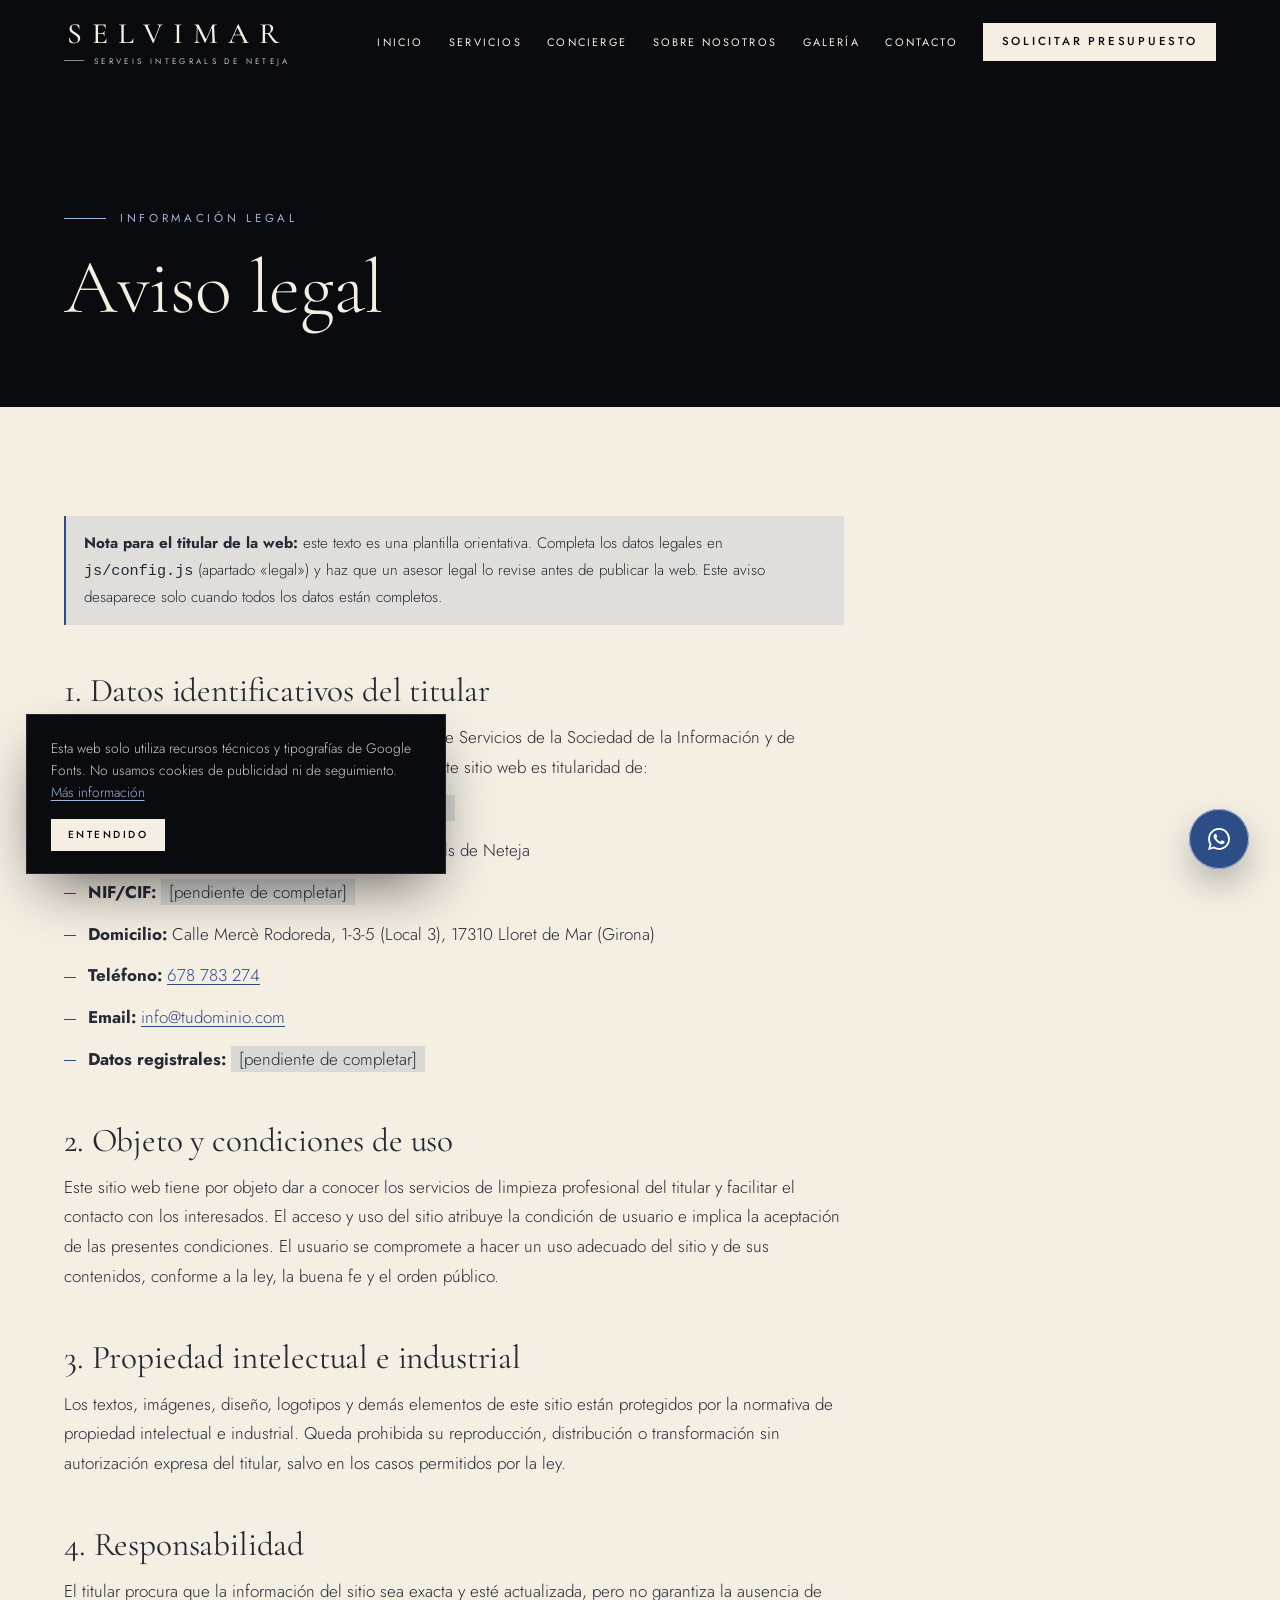
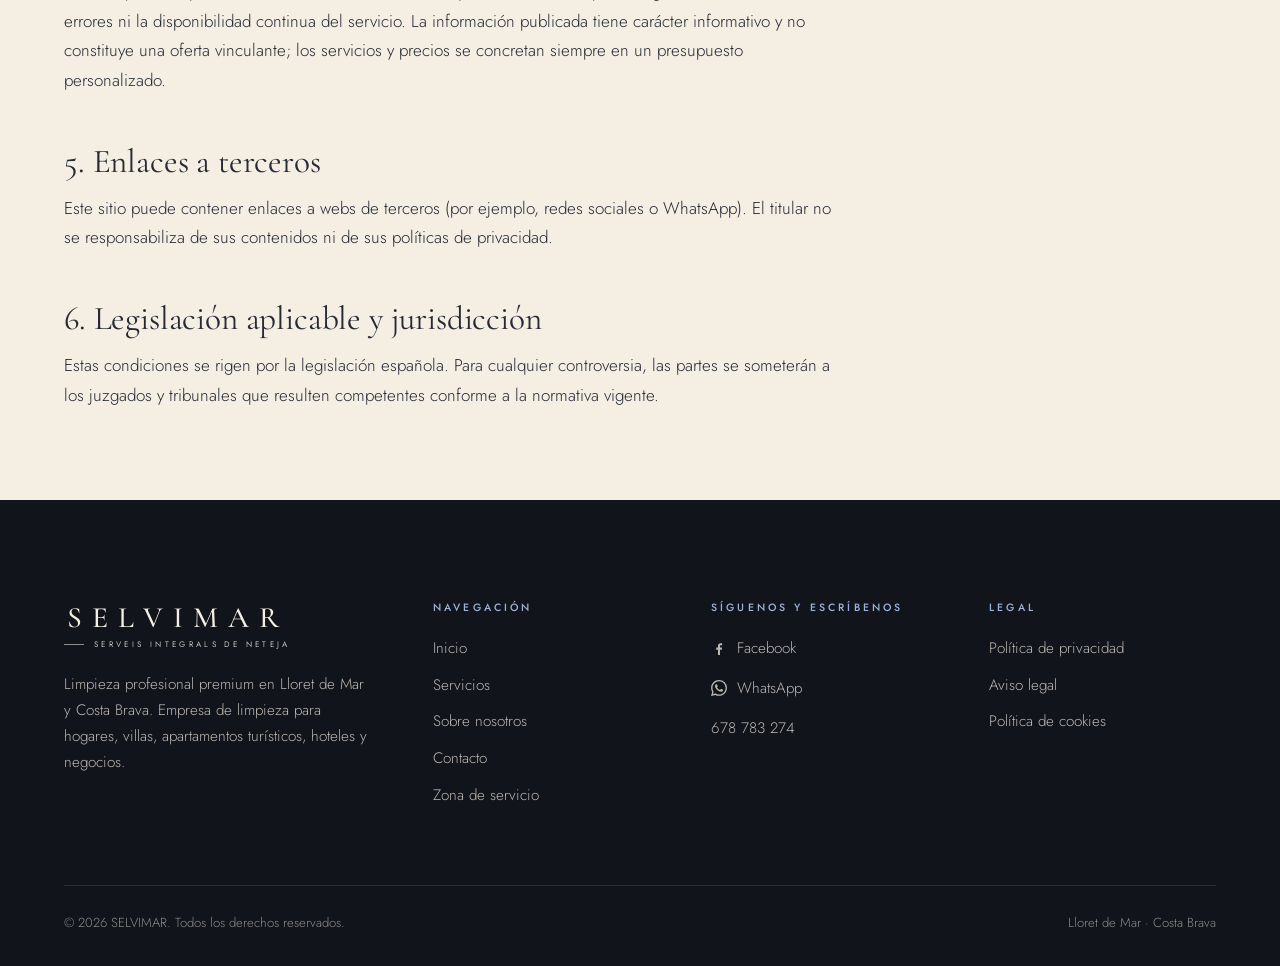
==== aviso-legal.html @ 9a74d950 "Prototipo web de selvimar-web" ====
<!doctype html>
<html lang="es" class="no-js">
<head>
<meta charset="utf-8">
<meta name="viewport" content="width=device-width, initial-scale=1, viewport-fit=cover">
<title>Aviso legal | SELVIMAR</title>
<meta name="description" content="Aviso legal e información del titular del sitio web.">
<meta name="robots" content="noindex,follow">
<meta name="theme-color" content="#0a0b0f">
<link rel="canonical" href="https://www.selvimar.example/aviso-legal.html">
<link rel="icon" href="assets/icons/favicon.svg" type="image/svg+xml">
<meta property="og:type" content="website">
<meta property="og:locale" content="es_ES">
<meta property="og:site_name" content="SELVIMAR">
<meta property="og:title" content="Aviso legal | SELVIMAR">
<meta property="og:description" content="Aviso legal e información del titular del sitio web.">
<meta property="og:url" content="https://www.selvimar.example/aviso-legal.html">
<meta property="og:image" content="https://www.selvimar.example/assets/img/og-image.jpg">
<meta name="twitter:card" content="summary_large_image">
<meta name="geo.region" content="ES-GI">
<meta name="geo.placename" content="Lloret de Mar">
<!-- Tipografías: Cormorant Garamond (títulos) y Jost (textos). Para usarlas sin Google, ver README (apartado "Tipografías"). -->
<link rel="preconnect" href="https://fonts.googleapis.com">
<link rel="preconnect" href="https://fonts.gstatic.com" crossorigin>
<link href="https://fonts.googleapis.com/css2?family=Cormorant+Garamond:ital,wght@0,300;0,400;0,500;0,600;1,300;1,400;1,500&family=Jost:wght@300;400;500&display=swap" rel="stylesheet">
<link rel="stylesheet" href="css/styles.css">
<script>document.documentElement.className='js';</script>
</head>
<body>
<a class="skip" href="#main">Saltar al contenido</a>
<header class="header" id="top">
  <div class="container">
    <a class="logo" href="index.html#inicio" aria-label="SELVIMAR · Inicio">
      <span class="logo-name" data-cfg="empresa.nombre">SELVIMAR</span>
      <span class="logo-sub" data-cfg="empresa.subtitulo">Serveis Integrals de Neteja</span>
    </a>
    <button class="burger" type="button" aria-label="Abrir menú" aria-expanded="false" aria-controls="menu"><span></span><span></span><span></span></button>
    <nav class="nav" id="menu" aria-label="Principal">
      <a href="index.html#inicio">Inicio</a>
      <a href="index.html#servicios">Servicios</a>
      <a href="index.html#concierge">Concierge</a>
      <a href="index.html#nosotros">Sobre nosotros</a>
      <a href="index.html#galeria">Galería</a>
      <a href="index.html#contacto">Contacto</a>
      <a class="btn btn--solid" href="index.html#contacto" data-cta>Solicitar presupuesto</a>
    </nav>
  </div>
</header>

<main id="main">
  <section class="legal-hero"><div class="container"><span class="eyebrow" style="color:var(--blue-soft)">Información legal</span><h1>Aviso legal</h1></div></section>
  <section class="legal"><div class="container"><div class="prose">
<p class="todo" data-todo-legal hidden><b>Nota para el titular de la web:</b> este texto es una plantilla orientativa. Completa los datos legales en <code>js/config.js</code> (apartado «legal») y haz que un asesor legal lo revise antes de publicar la web. Este aviso desaparece solo cuando todos los datos están completos.</p>
<h2>1. Datos identificativos del titular</h2>
<p>En cumplimiento del artículo 10 de la Ley 34/2002, de Servicios de la Sociedad de la Información y de Comercio Electrónico (LSSI-CE), se informa de que este sitio web es titularidad de:</p>
<ul>
  <li><b>Denominación social:</b> <em class="pending" data-legal="razonSocial">[pendiente de completar]</em></li>
  <li><b>Nombre comercial:</b> <span data-cfg="empresa.nombre">SELVIMAR</span> – <span data-cfg="empresa.subtitulo">Serveis Integrals de Neteja</span></li>
  <li><b>NIF/CIF:</b> <em class="pending" data-legal="nif">[pendiente de completar]</em></li>
  <li><b>Domicilio:</b> <span data-cfg="empresa.direccion">Calle Mercè Rodoreda, 1-3-5 (Local 3), 17310 Lloret de Mar (Girona)</span></li>
  <li><b>Teléfono:</b> <a href="tel:678783274" data-tel>678 783 274</a></li>
  <li><b>Email:</b> <a href="mailto:info@tudominio.com" data-mail data-cfg="contacto.email">info@tudominio.com</a></li>
  <li><b>Datos registrales:</b> <em class="pending" data-legal="registroMercantil">[pendiente de completar]</em></li>
</ul>
<h2>2. Objeto y condiciones de uso</h2>
<p>Este sitio web tiene por objeto dar a conocer los servicios de limpieza profesional del titular y facilitar el contacto con los interesados. El acceso y uso del sitio atribuye la condición de usuario e implica la aceptación de las presentes condiciones. El usuario se compromete a hacer un uso adecuado del sitio y de sus contenidos, conforme a la ley, la buena fe y el orden público.</p>
<h2>3. Propiedad intelectual e industrial</h2>
<p>Los textos, imágenes, diseño, logotipos y demás elementos de este sitio están protegidos por la normativa de propiedad intelectual e industrial. Queda prohibida su reproducción, distribución o transformación sin autorización expresa del titular, salvo en los casos permitidos por la ley.</p>
<h2>4. Responsabilidad</h2>
<p>El titular procura que la información del sitio sea exacta y esté actualizada, pero no garantiza la ausencia de errores ni la disponibilidad continua del servicio. La información publicada tiene carácter informativo y no constituye una oferta vinculante; los servicios y precios se concretan siempre en un presupuesto personalizado.</p>
<h2>5. Enlaces a terceros</h2>
<p>Este sitio puede contener enlaces a webs de terceros (por ejemplo, redes sociales o WhatsApp). El titular no se responsabiliza de sus contenidos ni de sus políticas de privacidad.</p>
<h2>6. Legislación aplicable y jurisdicción</h2>
<p>Estas condiciones se rigen por la legislación española. Para cualquier controversia, las partes se someterán a los juzgados y tribunales que resulten competentes conforme a la normativa vigente.</p>

  </div></div></section>
</main>
<footer class="footer">
  <div class="container">
    <div class="footer-grid">
      <div>
        <a class="logo" href="index.html#inicio" aria-label="SELVIMAR · Inicio">
          <span class="logo-name" data-cfg="empresa.nombre">SELVIMAR</span>
          <span class="logo-sub" data-cfg="empresa.subtitulo">Serveis Integrals de Neteja</span>
        </a>
        <p>Limpieza profesional premium en Lloret de Mar y Costa Brava. Empresa de limpieza para hogares, villas, apartamentos turísticos, hoteles y negocios.</p>
      </div>
      <div>
        <h4>Navegación</h4>
        <ul>
          <li><a href="index.html#inicio">Inicio</a></li>
          <li><a href="index.html#servicios">Servicios</a></li>
          <li><a href="index.html#nosotros">Sobre nosotros</a></li>
          <li><a href="index.html#contacto">Contacto</a></li>
          <li><a href="index.html#zona">Zona de servicio</a></li>
        </ul>
      </div>
      <div>
        <h4>Síguenos y escríbenos</h4>
        <ul>
          <li data-show-if="contacto.instagram" hidden><a href="#" data-cfg-href="contacto.instagram" target="_blank" rel="noopener"><svg viewBox="0 0 24 24" aria-hidden="true"><path fill-rule="evenodd" d="M7 2h10a5 5 0 0 1 5 5v10a5 5 0 0 1-5 5H7a5 5 0 0 1-5-5V7a5 5 0 0 1 5-5zm0 1.8A3.2 3.2 0 0 0 3.8 7v10A3.2 3.2 0 0 0 7 20.2h10a3.2 3.2 0 0 0 3.2-3.2V7A3.2 3.2 0 0 0 17 3.8zM12 7a5 5 0 1 1 0 10 5 5 0 0 1 0-10zm0 1.8a3.2 3.2 0 1 0 0 6.4 3.2 3.2 0 0 0 0-6.4zM17.3 5.9a1.2 1.2 0 1 1 0 2.4 1.2 1.2 0 0 1 0-2.4z"/></svg> Instagram</a></li>
          <li data-show-if="contacto.facebook"><a href="https://www.facebook.com/Selvimar-serveis-de-neteja-440522346065739" data-cfg-href="contacto.facebook" target="_blank" rel="noopener"><svg viewBox="0 0 24 24" aria-hidden="true"><path d="M13.5 21v-8h2.7l.4-3.2h-3.1V7.8c0-.9.3-1.5 1.6-1.5h1.6V3.4c-.3 0-1.2-.1-2.3-.1-2.3 0-3.9 1.4-3.9 4v2.5H7.8V13h2.7v8z"/></svg> Facebook</a></li>
          <li><a href="https://wa.me/34678783274?text=Hola%2C%20me%20gustar%C3%ADa%20solicitar%20un%20presupuesto%20de%20limpieza." data-wa target="_blank" rel="noopener"><svg viewBox="0 0 24 24" aria-hidden="true"><path d="M17.472 14.382c-.297-.149-1.758-.867-2.03-.967-.273-.099-.471-.148-.67.15-.197.297-.767.966-.94 1.164-.173.199-.347.223-.644.075-.297-.15-1.255-.463-2.39-1.475-.883-.788-1.48-1.761-1.653-2.059-.173-.297-.018-.458.13-.606.134-.133.298-.347.446-.52.149-.174.198-.298.298-.497.099-.198.05-.371-.025-.52-.075-.149-.669-1.612-.916-2.207-.242-.579-.487-.5-.669-.51-.173-.008-.371-.01-.57-.01-.198 0-.52.074-.792.372-.272.297-1.04 1.016-1.04 2.479 0 1.462 1.065 2.875 1.213 3.074.149.198 2.096 3.2 5.077 4.487.709.306 1.262.489 1.694.625.712.227 1.36.195 1.871.118.571-.085 1.758-.719 2.006-1.413.248-.694.248-1.289.173-1.413-.074-.124-.272-.198-.57-.347m-5.421 7.403h-.004a9.87 9.87 0 01-5.031-1.378l-.361-.214-3.741.982.998-3.648-.235-.374a9.86 9.86 0 01-1.51-5.26c.001-5.45 4.436-9.884 9.888-9.884 2.64 0 5.122 1.03 6.988 2.898a9.825 9.825 0 012.893 6.994c-.003 5.45-4.437 9.884-9.885 9.884m8.413-18.297A11.815 11.815 0 0012.05 0C5.495 0 .16 5.335.157 11.892c0 2.096.547 4.142 1.588 5.945L.057 24l6.305-1.654a11.882 11.882 0 005.683 1.448h.005c6.554 0 11.89-5.335 11.893-11.893a11.821 11.821 0 00-3.48-8.413z"/></svg> WhatsApp</a></li>
          <li><a href="tel:678783274" data-tel>678 783 274</a></li>
        </ul>
      </div>
      <div>
        <h4>Legal</h4>
        <ul>
          <li><a href="privacidad.html">Política de privacidad</a></li>
          <li><a href="aviso-legal.html">Aviso legal</a></li>
          <li><a href="cookies.html">Política de cookies</a></li>
        </ul>
      </div>
    </div>
    <div class="footer-bottom">
      <span>© <span data-year>2026</span> <span data-cfg="empresa.nombre">SELVIMAR</span>. Todos los derechos reservados.</span>
      <span>Lloret de Mar · Costa Brava</span>
    </div>
  </div>
</footer>
<a class="wa-float" href="https://wa.me/34678783274?text=Hola%2C%20me%20gustar%C3%ADa%20solicitar%20un%20presupuesto%20de%20limpieza." data-wa target="_blank" rel="noopener" aria-label="Contactar por WhatsApp"><svg viewBox="0 0 24 24" aria-hidden="true"><path d="M17.472 14.382c-.297-.149-1.758-.867-2.03-.967-.273-.099-.471-.148-.67.15-.197.297-.767.966-.94 1.164-.173.199-.347.223-.644.075-.297-.15-1.255-.463-2.39-1.475-.883-.788-1.48-1.761-1.653-2.059-.173-.297-.018-.458.13-.606.134-.133.298-.347.446-.52.149-.174.198-.298.298-.497.099-.198.05-.371-.025-.52-.075-.149-.669-1.612-.916-2.207-.242-.579-.487-.5-.669-.51-.173-.008-.371-.01-.57-.01-.198 0-.52.074-.792.372-.272.297-1.04 1.016-1.04 2.479 0 1.462 1.065 2.875 1.213 3.074.149.198 2.096 3.2 5.077 4.487.709.306 1.262.489 1.694.625.712.227 1.36.195 1.871.118.571-.085 1.758-.719 2.006-1.413.248-.694.248-1.289.173-1.413-.074-.124-.272-.198-.57-.347m-5.421 7.403h-.004a9.87 9.87 0 01-5.031-1.378l-.361-.214-3.741.982.998-3.648-.235-.374a9.86 9.86 0 01-1.51-5.26c.001-5.45 4.436-9.884 9.888-9.884 2.64 0 5.122 1.03 6.988 2.898a9.825 9.825 0 012.893 6.994c-.003 5.45-4.437 9.884-9.885 9.884m8.413-18.297A11.815 11.815 0 0012.05 0C5.495 0 .16 5.335.157 11.892c0 2.096.547 4.142 1.588 5.945L.057 24l6.305-1.654a11.882 11.882 0 005.683 1.448h.005c6.554 0 11.89-5.335 11.893-11.893a11.821 11.821 0 00-3.48-8.413z"/></svg><span>WhatsApp</span></a>
<div class="cookie" id="cookie" role="dialog" aria-label="Aviso de cookies" hidden>
  Esta web solo utiliza recursos técnicos y tipografías de Google Fonts. No usamos cookies de publicidad ni de seguimiento.
  <a href="cookies.html">Más información</a>
  <div><button class="btn btn--solid" type="button" id="cookie-ok">Entendido</button></div>
</div>
<script src="js/config.js"></script>
<script src="js/main.js" defer></script>
</body>
</html>
---- css/styles.css ----
/* ==========================================================================
   SELVIMAR · HOJA DE ESTILOS
   --------------------------------------------------------------------------
   ¿Quieres cambiar los COLORES o las TIPOGRAFÍAS?  Solo tienes que tocar el
   bloque ":root" de aquí abajo. Todo el diseño se actualiza automáticamente.
   ========================================================================== */

:root {
  /* ---------- COLORES ---------- */
  --black:      #0a0b0f;   /* negro profundo (fondos oscuros) */
  --ink:        #12141c;   /* negro suave (textos) */
  --navy:       #0e1a33;   /* azul noche (secciones azules) */
  --blue:       #2d4d86;   /* azul elegante (botones y detalles) */
  --blue-deep:  #223c6b;   /* azul al pasar el ratón */
  --blue-soft:  #9db3da;   /* azul claro para fondos oscuros */
  --cream:      #f4eee3;   /* crema principal */
  --cream-2:    #ebe2d1;   /* crema más marcado */
  --white:      #ffffff;
  --text:       #262a34;   /* texto de lectura */
  --muted:      #5d6170;   /* texto secundario */

  /* ---------- TIPOGRAFÍAS ---------- */
  /* Si cambias las fuentes también hay que cambiar el <link> de Google Fonts en cada .html */
  --serif: "Cormorant Garamond", "Cormorant", "Bodoni Moda", Lora, Georgia, "Times New Roman", serif;
  --sans:  "Jost", "Helvetica Neue", "Segoe UI", Arial, system-ui, sans-serif;

  /* ---------- MEDIDAS Y EFECTOS ---------- */
  --gutter: clamp(20px, 5vw, 72px);
  --maxw: 1280px;
  --ease: cubic-bezier(.22, .61, .21, 1);
  --header-h: 84px;
}

/* ---------- BASE ---------- */
*, *::before, *::after { box-sizing: border-box; }
html { scroll-behavior: smooth; -webkit-text-size-adjust: 100%; }
body {
  margin: 0;
  font-family: var(--sans);
  font-weight: 300;
  font-size: 1.0625rem;
  line-height: 1.75;
  color: var(--text);
  background: var(--cream);
  -webkit-font-smoothing: antialiased;
  text-rendering: optimizeLegibility;
  overflow-x: hidden;
}
img, svg { display: block; max-width: 100%; }
img { height: auto; }
a { color: inherit; text-decoration: none; }
button, input, select, textarea { font: inherit; color: inherit; }
button { cursor: pointer; background: none; border: 0; padding: 0; }
ul, ol { list-style: none; margin: 0; padding: 0; }
h1, h2, h3, h4, p, figure, blockquote { margin: 0; }
h1, h2, h3, h4 { font-family: var(--serif); font-weight: 400; line-height: 1.08; letter-spacing: -.005em; }
:focus-visible { outline: 2px solid var(--blue-soft); outline-offset: 3px; }
::selection { background: var(--blue); color: #fff; }
[hidden] { display: none !important; }
.sr-only { position: absolute; width: 1px; height: 1px; overflow: hidden; clip: rect(0 0 0 0); white-space: nowrap; }
.skip { position: fixed; left: 16px; top: -60px; z-index: 300; background: var(--cream); color: var(--black); padding: 10px 18px; transition: top .2s; }
.skip:focus { top: 12px; }

.container { width: 100%; max-width: calc(var(--maxw) + var(--gutter) * 2); margin-inline: auto; padding-inline: var(--gutter); }
section[id] { scroll-margin-top: calc(var(--header-h) - 10px); }

/* ---------- TÍTULOS DE SECCIÓN ---------- */
.eyebrow {
  display: inline-flex; align-items: center; gap: 14px;
  font: 400 .72rem/1 var(--sans); letter-spacing: .32em; text-transform: uppercase;
  color: var(--blue);
}
.eyebrow::before { content: ""; width: 42px; height: 1px; background: currentColor; }
.on-dark .eyebrow { color: var(--blue-soft); }
.title { font-size: clamp(2.5rem, 5.2vw, 4.6rem); margin-top: 22px; }
.title em { font-style: italic; font-weight: 300; }
.lead { font-size: clamp(1.05rem, 1.4vw, 1.2rem); color: var(--muted); max-width: 60ch; margin-top: 26px; }
.on-dark .lead { color: rgba(244, 238, 227, .74); }
.section { padding-block: clamp(84px, 11vw, 168px); position: relative; overflow-x: clip; }
main { overflow-x: clip; }
.section-head { display: grid; gap: 0; margin-bottom: clamp(48px, 6vw, 84px); }
.section-head--center { text-align: center; justify-items: center; }
.section-head--center .lead { margin-inline: auto; }

.on-dark { color: var(--cream); }
.bg-black { background: var(--black); }
.bg-navy { background: var(--navy); }
.bg-white { background: var(--white); }
.bg-cream2 { background: var(--cream-2); }

/* ---------- BOTONES ---------- */
.btn {
  position: relative; isolation: isolate; overflow: hidden;
  display: inline-flex; align-items: center; justify-content: center; gap: .85em;
  padding: 1.25em 2.3em;
  font: 500 .72rem/1 var(--sans); letter-spacing: .24em; text-transform: uppercase; text-align: center;
  border: 1px solid transparent;
  transition: color .5s var(--ease), border-color .5s var(--ease), background-color .5s var(--ease), transform .5s var(--ease);
}
.btn::before {
  content: ""; position: absolute; inset: 0; z-index: -1;
  transform: scaleX(0); transform-origin: right; transition: transform .6s var(--ease);
}
.btn:hover::before, .btn:focus-visible::before { transform: scaleX(1); transform-origin: left; }
.btn svg { width: 16px; height: 16px; flex: none; fill: currentColor; }

.btn--solid { background: var(--cream); color: var(--black); border-color: var(--cream); }
.btn--solid::before { background: var(--blue); }
.btn--solid:hover { color: #fff; border-color: var(--blue); }

.btn--line { color: var(--cream); border-color: rgba(244, 238, 227, .55); }
.btn--line::before { background: var(--cream); }
.btn--line:hover { color: var(--black); border-color: var(--cream); }

.btn--blue { background: var(--blue); color: #fff; border-color: var(--blue); }
.btn--blue::before { background: var(--black); }
.btn--blue:hover { border-color: var(--black); }

.btn--dark { color: var(--black); border-color: rgba(10, 11, 15, .4); }
.btn--dark::before { background: var(--black); }
.btn--dark:hover { color: var(--cream); border-color: var(--black); }

.link-btn {
  display: inline-flex; align-items: center; gap: 12px;
  font: 500 .7rem/1 var(--sans); letter-spacing: .24em; text-transform: uppercase; color: var(--blue);
  padding: 6px 0; border-bottom: 1px solid transparent; transition: border-color .4s var(--ease), gap .4s var(--ease);
}
.link-btn svg { width: 18px; height: 10px; transition: transform .4s var(--ease); }
.link-btn:hover { border-color: currentColor; }
.link-btn:hover svg { transform: translateX(6px); }

/* ---------- ANIMACIONES DE APARICIÓN ---------- */
.js .reveal { opacity: 0; transform: translateY(34px); transition: opacity 1.1s var(--ease), transform 1.1s var(--ease); transition-delay: var(--d, 0s); }
.js .reveal.is-in { opacity: 1; transform: none; }
.js .reveal--fade { transform: none; }
.js .reveal--left { transform: translateX(-40px); }
.js .reveal--right { transform: translateX(40px); }
.js .reveal--left.is-in, .js .reveal--right.is-in { transform: none; }
@media (max-width: 760px) { .js .reveal--left { transform: translateY(28px); } .js .reveal--right { transform: translateY(28px); } }

/* ==========================================================================
   CABECERA
   ========================================================================== */
.header {
  position: fixed; inset: 0 0 auto 0; z-index: 100; height: var(--header-h);
  display: flex; align-items: center;
  color: var(--cream);
  transition: background-color .5s var(--ease), height .5s var(--ease), box-shadow .5s var(--ease), transform .5s var(--ease);
}
.header.is-scrolled { background: rgba(10, 11, 15, .92); -webkit-backdrop-filter: blur(14px); backdrop-filter: blur(14px); --header-h: 72px; height: 72px; box-shadow: 0 1px 0 rgba(244, 238, 227, .08); }
.header .container { display: flex; align-items: center; justify-content: space-between; gap: 24px; }

.logo { display: inline-flex; flex-direction: column; align-items: flex-start; line-height: 1; color: inherit; }
.logo-name { font-family: var(--serif); font-weight: 500; font-size: 1.85rem; letter-spacing: .34em; padding-left: .1em; }
.logo-sub { margin-top: 8px; font: 400 .5rem/1 var(--sans); letter-spacing: .42em; text-transform: uppercase; opacity: .8; display: flex; align-items: center; gap: 10px; }
.logo-sub::before { content: ""; width: 20px; height: 1px; background: currentColor; opacity: .7; }

.nav { display: flex; align-items: center; gap: clamp(16px, 2vw, 36px); }
.nav a:not(.btn) {
  position: relative; font: 400 .68rem/1 var(--sans); letter-spacing: .2em; text-transform: uppercase; padding: 10px 0; white-space: nowrap;
}
.nav a:not(.btn)::after {
  content: ""; position: absolute; left: 0; right: 0; bottom: 2px; height: 1px; background: currentColor;
  transform: scaleX(0); transform-origin: right; transition: transform .5s var(--ease);
}
.nav a:not(.btn):hover::after, .nav a.is-active::after { transform: scaleX(1); transform-origin: left; }
.nav .btn { padding: 1.05em 1.5em; white-space: nowrap; }

.burger { display: none; width: 46px; height: 46px; position: relative; z-index: 3; }
.burger span { position: absolute; left: 10px; right: 10px; height: 1px; background: currentColor; transition: transform .5s var(--ease), opacity .3s; }
.burger span:nth-child(1) { top: 17px; }
.burger span:nth-child(2) { top: 23px; }
.burger span:nth-child(3) { top: 29px; }
.nav-open .burger span:nth-child(1) { transform: translateY(6px) rotate(45deg); }
.nav-open .burger span:nth-child(2) { opacity: 0; }
.nav-open .burger span:nth-child(3) { transform: translateY(-6px) rotate(-45deg); }

@media (max-width: 1200px) {
  .burger { display: block; }
  .nav {
    position: fixed; inset: 0; z-index: 2; height: 100dvh;
    background: var(--black);
    flex-direction: column; justify-content: center; align-items: flex-start; gap: 6px;
    padding: 96px var(--gutter) 48px;
    opacity: 0; visibility: hidden; transform: translateY(-14px);
    transition: opacity .5s var(--ease), transform .6s var(--ease), visibility 0s .6s;
  }
  .nav-open .nav { opacity: 1; visibility: visible; transform: none; transition-delay: 0s; }
  .nav a:not(.btn) { font: 400 clamp(2rem, 8vw, 3rem)/1.2 var(--serif); letter-spacing: 0; text-transform: none; padding: 8px 0; }
  .nav a:not(.btn)::after { display: none; }
  .nav .btn { margin-top: 28px; }
  .nav-open { overflow: hidden; }
  .nav-open .header { background: transparent; box-shadow: none; -webkit-backdrop-filter: none; backdrop-filter: none; }
  .nav-open .logo, .nav-open .burger { position: relative; z-index: 3; }
}

/* ==========================================================================
   HERO
   ========================================================================== */
.hero {
  position: relative; isolation: isolate; overflow: hidden;
  min-height: 100vh; min-height: 100svh;
  display: flex; align-items: flex-end;
  color: var(--cream); background: var(--black);
  padding: calc(var(--header-h) + 60px) 0 clamp(48px, 7vh, 84px);
}
.hero-media { position: absolute; inset: -6% 0; z-index: -2; will-change: transform; }
.hero-media img { width: 100%; height: 100%; object-fit: cover; object-position: 50% 60%; animation: kenburns 26s ease-out both; }
@keyframes kenburns { from { transform: scale(1.12); } to { transform: scale(1.02); } }
.hero::before {
  content: ""; position: absolute; inset: 0; z-index: -1;
  background:
    linear-gradient(90deg, rgba(10, 11, 15, .82) 0%, rgba(10, 11, 15, .5) 48%, rgba(10, 11, 15, .1) 100%),
    linear-gradient(180deg, rgba(10, 11, 15, .6) 0%, rgba(10, 11, 15, 0) 30%, rgba(10, 11, 15, .0) 55%, rgba(10, 11, 15, .82) 100%);
}
.hero-inner { display: grid; }
.hero-stagger { display: grid; gap: clamp(22px, 3.4vh, 38px); justify-items: start; }
.hero h1 { font-weight: 300; font-size: clamp(3rem, 7.2vw, 7rem); line-height: 1; letter-spacing: -.02em; max-width: 14ch; }
.hero h1 em { font-style: italic; font-weight: 300; color: var(--blue-soft); }
.hero-text { max-width: 54ch; font-size: clamp(1.02rem, 1.5vw, 1.25rem); color: rgba(244, 238, 227, .86); }
.hero-cta { display: flex; flex-wrap: wrap; gap: 14px; }
.hero-tags {
  display: flex; flex-wrap: wrap; gap: 8px 22px; padding-top: clamp(20px, 3vh, 34px);
  border-top: 1px solid rgba(244, 238, 227, .22);
  font: 400 .72rem/1.6 var(--sans); letter-spacing: .26em; text-transform: uppercase; color: rgba(244, 238, 227, .82);
}
.hero-tags span + span::before { content: "·"; margin-right: 22px; color: var(--blue-soft); }
.hero-side {
  position: absolute; right: var(--gutter); top: 50%; z-index: 1; transform: translateY(-50%) rotate(180deg);
  writing-mode: vertical-rl; font: 400 .66rem/1 var(--sans); letter-spacing: .5em; text-transform: uppercase; color: rgba(244, 238, 227, .6);
}
.hero-scroll { position: absolute; right: var(--gutter); bottom: 34px; width: 1px; height: 64px; background: rgba(244, 238, 227, .25); overflow: hidden; }
.hero-scroll::after { content: ""; position: absolute; left: 0; top: -100%; width: 1px; height: 100%; background: var(--cream); animation: scrollcue 2.4s var(--ease) infinite; }
@keyframes scrollcue { to { top: 100%; } }
.hero .hero-stagger > * { opacity: 0; transform: translateY(30px); animation: rise 1.3s var(--ease) forwards; }
.hero .hero-stagger > *:nth-child(1) { animation-delay: .25s; }
.hero .hero-stagger > *:nth-child(2) { animation-delay: .5s; }
.hero .hero-stagger > *:nth-child(3) { animation-delay: .75s; }
.hero .hero-stagger > *:nth-child(4) { animation-delay: 1s; }
@keyframes rise { to { opacity: 1; transform: none; } }
.no-js .hero .hero-stagger > * { opacity: 1; transform: none; animation: none; }
@media (max-width: 760px) {
  .hero-side, .hero-scroll { display: none; }
  .hero::before { background: linear-gradient(180deg, rgba(10, 11, 15, .55) 0%, rgba(10, 11, 15, .35) 35%, rgba(10, 11, 15, .88) 100%); }
  .hero-media img { object-position: 62% 50%; }
  .hero-cta .btn { flex: 1 1 100%; }
  .hero-tags { letter-spacing: .18em; font-size: .64rem; }
  .hero-tags span + span::before { margin-right: 14px; }
  .hero-tags { gap: 6px 14px; }
}

/* ==========================================================================
   SERVICIOS
   ========================================================================== */
.services { background: var(--cream); }
.svc-grid { display: grid; grid-template-columns: repeat(3, 1fr); gap: clamp(28px, 3.4vw, 52px) clamp(24px, 3vw, 44px); align-items: start; }
.svc { position: relative; display: flex; flex-direction: column; }
.svc-img { position: relative; overflow: hidden; aspect-ratio: 4 / 4.4; background: var(--cream-2); }
.svc-img img { width: 100%; height: 100%; object-fit: cover; transition: transform 1.4s var(--ease), filter .8s; }
.svc-img::after { content: ""; position: absolute; inset: 0; background: linear-gradient(180deg, transparent 55%, rgba(10, 11, 15, .32)); opacity: 0; transition: opacity .6s; }
.svc:hover .svc-img img { transform: scale(1.07); }
.svc:hover .svc-img::after { opacity: 1; }
.svc-body { padding: 26px 4px 0; display: flex; flex-direction: column; gap: 12px; flex: 1; }
.svc-n { font: italic 400 1.1rem/1 var(--serif); color: var(--blue); }
.svc h3 { font-size: clamp(1.6rem, 2.1vw, 2rem); line-height: 1.12; }
.svc-body > p { color: var(--muted); font-size: 1rem; line-height: 1.65; }
.svc .link-btn { margin-top: 8px; align-self: flex-start; }
.svc-body::before { content: ""; height: 1px; width: 34px; background: var(--blue); transition: width .6s var(--ease); order: -2; margin-bottom: 4px; }
.svc:hover .svc-body::before { width: 72px; }
.svc-n { order: -1; }
.svc-more { display: none; }
@media (min-width: 981px) {
  .svc-grid > .svc:nth-child(3n + 2) { margin-top: 64px; }
  .svc-grid { padding-bottom: 64px; }
}
@media (max-width: 980px) { .svc-grid { grid-template-columns: repeat(2, 1fr); } }
@media (max-width: 620px) { .svc-grid { grid-template-columns: 1fr; } .svc-img { aspect-ratio: 4 / 3.2; } }

/* ---------- Ventanas emergentes (servicio y galería) ---------- */
dialog { padding: 0; border: 0; background: transparent; color: inherit; max-width: none; max-height: none; }
dialog::backdrop { background: rgba(6, 8, 14, .78); -webkit-backdrop-filter: blur(6px); backdrop-filter: blur(6px); }
.modal { width: min(920px, calc(100vw - 32px)); margin: auto; }
.modal[open] { animation: pop .55s var(--ease); }
@keyframes pop { from { opacity: 0; transform: translateY(24px) scale(.985); } to { opacity: 1; transform: none; } }
.modal-card { display: grid; grid-template-columns: 1fr 1.05fr; background: var(--cream); max-height: calc(100dvh - 32px); overflow: hidden; }
.modal-img { position: relative; min-height: 300px; }
.modal-img img { position: absolute; inset: 0; width: 100%; height: 100%; object-fit: cover; }
.modal-body { padding: clamp(28px, 4vw, 54px); overflow-y: auto; display: flex; flex-direction: column; gap: 18px; }
.modal-body h3 { font-size: clamp(1.9rem, 3vw, 2.6rem); }
.modal-body p { color: var(--muted); }
.modal-body ul { display: grid; gap: 10px; margin: 4px 0 6px; }
.modal-body li { position: relative; padding-left: 26px; }
.modal-body li::before { content: ""; position: absolute; left: 0; top: .78em; width: 12px; height: 1px; background: var(--blue); }
.modal-cta { display: flex; flex-wrap: wrap; gap: 12px; margin-top: 8px; }
.modal-cta .btn { padding: 1.15em 1.6em; flex: 1 1 auto; }
.modal-close { position: absolute; top: 12px; right: 12px; z-index: 3; width: 44px; height: 44px; background: var(--black); color: var(--cream); display: grid; place-items: center; transition: background .3s, transform .4s var(--ease); }
.modal-close:hover { background: var(--blue); transform: rotate(90deg); }
.modal-close svg { width: 16px; height: 16px; }
@media (max-width: 760px) {
  .modal-card { grid-template-columns: 1fr; overflow-y: auto; }
  .modal-img { min-height: 0; aspect-ratio: 16 / 9; }
  .modal-body { overflow: visible; }
}

/* ==========================================================================
   CONCIERGE
   ========================================================================== */
.concierge { background: var(--black); color: var(--cream); overflow: hidden; }
.concierge::before { content: ""; position: absolute; right: -20%; top: -30%; width: 70vw; height: 70vw; background: radial-gradient(closest-side, rgba(45, 77, 134, .35), transparent); pointer-events: none; }
.concierge-grid { position: relative; display: grid; grid-template-columns: 1fr 1.05fr; gap: clamp(40px, 7vw, 110px); align-items: center; }
.concierge-media { position: relative; isolation: isolate; }
.concierge-media img { width: 100%; aspect-ratio: 4 / 5; object-fit: cover; }
.concierge-media::before { content: ""; position: absolute; inset: 22px -22px -22px 22px; border: 1px solid rgba(157, 179, 218, .5); z-index: -1; }
.concierge-badge {
  position: absolute; left: -18px; bottom: 42px; background: var(--cream); color: var(--black); padding: 20px 26px;
  font: italic 400 1.35rem/1.2 var(--serif); max-width: 15ch;
}
.concierge-badge small { display: block; font: 500 .6rem/1 var(--sans); letter-spacing: .3em; text-transform: uppercase; color: var(--blue); margin-bottom: 10px; font-style: normal; }
.concierge-list { display: grid; grid-template-columns: 1fr 1fr; gap: 0 36px; margin: 38px 0 44px; counter-reset: c; }
.concierge-list li { counter-increment: c; display: flex; gap: 16px; align-items: baseline; padding: 15px 0; border-bottom: 1px solid rgba(244, 238, 227, .14); font-size: 1rem; line-height: 1.45; }
.concierge-list li::before { content: counter(c, decimal-leading-zero); font: italic 400 1rem/1 var(--serif); color: var(--blue-soft); flex: none; }
@media (max-width: 980px) {
  .concierge-grid { grid-template-columns: 1fr; }
  .concierge-media { max-width: 560px; margin-inline: 22px auto; }
  .concierge-media img { aspect-ratio: 4 / 3.4; }
  .concierge-badge { left: -8px; bottom: 24px; }
}
@media (max-width: 560px) { .concierge-list { grid-template-columns: 1fr; } .concierge-media::before { inset: 14px -10px -14px 14px; } }

/* ==========================================================================
   PARA QUIÉN TRABAJAMOS
   ========================================================================== */
.aud { display: flex; gap: 12px; height: clamp(560px, 78vh, 720px); }
.aud-item { position: relative; flex: 1; overflow: hidden; color: var(--cream); background: var(--black); transition: flex .9s var(--ease); outline-offset: -3px; }
.aud-item img { position: absolute; inset: 0; width: 100%; height: 100%; object-fit: cover; transition: transform 1.6s var(--ease), opacity .8s; opacity: .85; }
.aud-item::after { content: ""; position: absolute; inset: 0; background: linear-gradient(180deg, rgba(10, 11, 15, .05) 15%, rgba(10, 11, 15, .93) 100%); }
.aud-txt { position: absolute; z-index: 2; left: 0; right: 0; bottom: 0; padding: 28px 22px 30px; }
.aud-txt span { display: block; font: italic 400 1rem/1 var(--serif); color: var(--blue-soft); margin-bottom: 14px; }
.aud-txt h3 { font-size: clamp(1.45rem, 1.75vw, 1.85rem); font-weight: 500; line-height: 1.12; hyphens: auto; -webkit-hyphens: auto; overflow-wrap: break-word; }
.aud-txt p { margin-top: 14px; font-size: .96rem; line-height: 1.6; color: rgba(244, 238, 227, .86); }
.aud-txt::before { content: ""; display: block; width: 34px; height: 1px; background: var(--blue-soft); margin-bottom: 22px; transition: width .7s var(--ease); }
@media (min-width: 981px) {
  .aud:hover .aud-item { flex: .8; }
  .aud .aud-item:hover, .aud .aud-item:focus-visible { flex: 2.3; }
  .aud-item:hover img, .aud-item:focus-visible img { transform: scale(1.05); opacity: 1; }
  .aud-item:hover .aud-txt::before { width: 90px; }
}
@media (max-width: 980px) {
  .aud { flex-direction: column; height: auto; }
  .aud-item { min-height: 300px; flex: none; }
  .aud-txt { padding: 26px 24px; }
}

/* ==========================================================================
   POR QUÉ ELEGIRNOS
   ========================================================================== */
.why-grid { display: grid; grid-template-columns: repeat(3, 1fr); border-top: 1px solid rgba(18, 20, 28, .14); border-left: 1px solid rgba(18, 20, 28, .14); }
.why { position: relative; padding: clamp(32px, 4vw, 56px) clamp(26px, 3vw, 44px); border-right: 1px solid rgba(18, 20, 28, .14); border-bottom: 1px solid rgba(18, 20, 28, .14); transition: background-color .6s var(--ease), color .6s; overflow: hidden; }
.why::before { content: ""; position: absolute; left: 0; bottom: 0; width: 100%; height: 2px; background: var(--blue); transform: scaleX(0); transform-origin: left; transition: transform .8s var(--ease); }
.why:hover { background: var(--white); }
.why:hover::before { transform: scaleX(1); }
.why-icon { width: 58px; height: 58px; color: var(--blue); margin-bottom: 26px; transition: transform .8s var(--ease); }
.why:hover .why-icon { transform: translateY(-4px) scale(1.06); }
.why-icon svg { width: 100%; height: 100%; fill: none; stroke: currentColor; stroke-width: 1.15; stroke-linecap: round; stroke-linejoin: round; }
.why h3 { font-size: clamp(1.5rem, 2vw, 1.85rem); }
.why p { margin-top: 12px; font-size: .98rem; color: var(--muted); line-height: 1.65; }
@media (max-width: 980px) { .why-grid { grid-template-columns: repeat(2, 1fr); } }
@media (max-width: 600px) { .why-grid { grid-template-columns: 1fr; } .why { display: grid; grid-template-columns: 58px 1fr; gap: 0 22px; } .why-icon { margin: 0; grid-row: span 2; } .why p { margin-top: 6px; } }

/* ==========================================================================
   PROCESO
   ========================================================================== */
.process { background: var(--navy); color: var(--cream); overflow: hidden; }
.process::after { content: ""; position: absolute; left: -15%; bottom: -35%; width: 60vw; height: 60vw; background: radial-gradient(closest-side, rgba(157, 179, 218, .16), transparent); pointer-events: none; }
.steps { position: relative; display: grid; grid-template-columns: repeat(4, 1fr); gap: 32px; counter-reset: s; }
.steps::before { content: ""; position: absolute; left: 0; right: 0; top: 46px; height: 1px; background: linear-gradient(90deg, rgba(157, 179, 218, .8), rgba(157, 179, 218, .15)); transform-origin: left; }
.js .steps::before { transform: scaleX(0); transition: transform 2.2s var(--ease); }
.js .steps.is-in::before { transform: scaleX(1); }
.step { position: relative; padding-top: 0; }
.step-n { display: block; font: 300 5.6rem/1 var(--serif); color: transparent; -webkit-text-stroke: 1px rgba(157, 179, 218, .9); letter-spacing: -.02em; background: var(--navy); width: max-content; padding-right: 22px; position: relative; }
.step h3 { font-size: clamp(1.5rem, 1.9vw, 1.85rem); margin-top: 30px; }
.step p { margin-top: 12px; color: rgba(244, 238, 227, .72); font-size: .98rem; line-height: 1.65; }
.step small { display: block; font: 400 .66rem/1 var(--sans); letter-spacing: .3em; text-transform: uppercase; color: var(--blue-soft); margin-top: 26px; }
.process-cta { margin-top: clamp(44px, 6vw, 80px); display: flex; flex-wrap: wrap; gap: 14px; }
@media (max-width: 980px) {
  .steps { grid-template-columns: 1fr; gap: 0; padding-left: 26px; }
  .steps::before { left: 0; right: auto; top: 20px; bottom: 20px; width: 1px; height: auto; background: linear-gradient(180deg, rgba(157, 179, 218, .8), rgba(157, 179, 218, .15)); }
  .js .steps::before { transform: scaleY(0); transform-origin: top; }
  .js .steps.is-in::before { transform: scaleY(1); }
  .step { padding: 0 0 44px 34px; }
  .step:last-child { padding-bottom: 0; }
  .step-n { font-size: 3.6rem; }
  .step h3 { margin-top: 14px; }
  .step::before { content: ""; position: absolute; left: -30px; top: 24px; width: 9px; height: 9px; border-radius: 50%; background: var(--blue-soft); }
}

/* ==========================================================================
   GALERÍA
   ========================================================================== */
.gallery { background: var(--cream); }
.gal-grid { display: grid; grid-template-columns: repeat(12, 1fr); grid-auto-rows: clamp(150px, 17vw, 250px); gap: clamp(10px, 1.2vw, 16px); }
.gal { position: relative; overflow: hidden; display: block; width: 100%; text-align: left; background: var(--black); color: var(--cream); }
.gal img { position: absolute; inset: 0; width: 100%; height: 100%; object-fit: cover; transition: transform 1.6s var(--ease), filter .8s; }
.gal::after { content: ""; position: absolute; inset: 0; background: linear-gradient(180deg, rgba(10, 11, 15, 0) 45%, rgba(10, 11, 15, .8)); opacity: .7; transition: opacity .6s; }
.gal:hover::after, .gal:focus-visible::after { opacity: 1; }
.gal:hover img, .gal:focus-visible img { transform: scale(1.09); }
.gal-cap { position: absolute; z-index: 2; left: 0; right: 0; bottom: 0; padding: 22px 24px; display: flex; align-items: flex-end; justify-content: space-between; gap: 12px; }
.gal-cap b { font: 400 clamp(1.35rem, 1.8vw, 1.7rem)/1.1 var(--serif); font-weight: 400; transform: translateY(8px); transition: transform .6s var(--ease); }
.gal-cap i { font: 500 .6rem/1 var(--sans); font-style: normal; letter-spacing: .28em; text-transform: uppercase; opacity: 0; transform: translateY(10px); transition: opacity .6s, transform .6s var(--ease); white-space: nowrap; padding-bottom: 6px; }
.gal:hover .gal-cap b, .gal:focus-visible .gal-cap b { transform: none; }
.gal:hover .gal-cap i, .gal:focus-visible .gal-cap i { opacity: 1; transform: none; }
.gal:nth-child(1) { grid-column: span 6; grid-row: span 2; }
.gal:nth-child(2) { grid-column: span 6; }
.gal:nth-child(3), .gal:nth-child(4) { grid-column: span 3; }
.gal:nth-child(5), .gal:nth-child(6) { grid-column: span 4; grid-row: span 2; }
.gal:nth-child(7), .gal:nth-child(8) { grid-column: span 4; }
@media (max-width: 860px) {
  .gal-grid { grid-template-columns: repeat(2, 1fr); grid-auto-rows: clamp(170px, 42vw, 300px); }
  .gal:nth-child(n) { grid-column: auto; grid-row: auto; }
  .gal:nth-child(1), .gal:nth-child(4) { grid-column: span 2; }
  .gal-cap { padding: 16px; }
  .gal-cap i { display: none; }
  .gal-cap b { transform: none; }
}

/* Antes y después */
.ba { margin-top: clamp(72px, 9vw, 132px); display: grid; grid-template-columns: .8fr 1.4fr; gap: clamp(32px, 6vw, 96px); align-items: center; }
.ba-slider { position: relative; overflow: hidden; aspect-ratio: 16 / 10; background: var(--black); user-select: none; -webkit-user-select: none; touch-action: pan-y; --pos: 50%; }
.ba-slider img { position: absolute; inset: 0; width: 100%; height: 100%; object-fit: cover; pointer-events: none; }
.ba-after { clip-path: inset(0 0 0 var(--pos)); }
.ba-line { position: absolute; top: 0; bottom: 0; left: var(--pos); width: 1px; background: var(--cream); z-index: 2; }
.ba-knob { position: absolute; top: 50%; left: var(--pos); z-index: 3; width: 58px; height: 58px; margin: -29px 0 0 -29px; border-radius: 50%; background: var(--cream); color: var(--black); display: grid; place-items: center; box-shadow: 0 10px 30px rgba(0, 0, 0, .35); pointer-events: none; transition: transform .4s var(--ease); }
.ba-slider:hover .ba-knob { transform: scale(1.1); }
.ba-knob svg { width: 26px; height: 14px; }
.ba-range { position: absolute; inset: 0; z-index: 4; width: 100%; height: 100%; opacity: 0; cursor: ew-resize; margin: 0; -webkit-appearance: none; appearance: none; }
.ba-range:focus-visible + .ba-focus, .ba-slider:focus-within .ba-focus { opacity: 1; }
.ba-focus { position: absolute; inset: 0; border: 2px solid var(--blue-soft); z-index: 5; pointer-events: none; opacity: 0; transition: opacity .2s; }
.ba-tag { position: absolute; z-index: 3; top: 18px; padding: 8px 14px; background: rgba(10, 11, 15, .72); color: var(--cream); font: 500 .62rem/1 var(--sans); letter-spacing: .28em; text-transform: uppercase; }
.ba-tag--l { left: 18px; }
.ba-tag--r { right: 18px; }
.ba-note { margin-top: 14px; font-size: .78rem; letter-spacing: .04em; color: var(--muted); }
@media (max-width: 900px) { .ba { grid-template-columns: 1fr; } }

/* Lightbox */
.lb { width: 100vw; height: 100dvh; }
.lb-inner { position: relative; width: 100%; height: 100%; display: grid; place-items: center; padding: 60px 70px; }
.lb-inner figure { max-width: min(1200px, 100%); max-height: 100%; display: grid; gap: 14px; justify-items: center; }
.lb-inner img { max-height: calc(100dvh - 170px); width: auto; max-width: 100%; object-fit: contain; animation: pop .6s var(--ease); }
.lb-inner figcaption { color: var(--cream); font: italic 400 1.4rem/1.2 var(--serif); text-align: center; }
.lb-btn { position: absolute; width: 52px; height: 52px; display: grid; place-items: center; color: var(--cream); border: 1px solid rgba(244, 238, 227, .35); transition: background .3s, color .3s; }
.lb-btn:hover { background: var(--cream); color: var(--black); }
.lb-btn svg { width: 18px; height: 18px; }
.lb-close { top: 16px; right: 16px; }
.lb-prev { left: 12px; top: 50%; margin-top: -26px; }
.lb-next { right: 12px; top: 50%; margin-top: -26px; }
@media (max-width: 640px) { .lb-inner { padding: 64px 12px 90px; } .lb-prev, .lb-next { top: auto; bottom: 16px; margin: 0; } .lb-prev { left: calc(50% - 62px); } .lb-next { right: calc(50% - 62px); } }

/* ==========================================================================
   TESTIMONIOS
   ========================================================================== */
.testi-grid { display: grid; grid-template-columns: repeat(3, 1fr); gap: clamp(20px, 2.6vw, 36px); }
.testi { position: relative; background: var(--cream); padding: clamp(34px, 3.6vw, 52px); display: flex; flex-direction: column; gap: 24px; transition: transform .7s var(--ease), box-shadow .7s var(--ease); }
.testi:hover { transform: translateY(-8px); box-shadow: 0 30px 60px -30px rgba(10, 11, 15, .35); }
.testi::before { content: "“"; font: 400 7rem/.6 var(--serif); color: var(--blue); height: 46px; display: block; }
.testi blockquote { font: 400 clamp(1.3rem, 1.7vw, 1.55rem)/1.4 var(--serif); font-style: italic; color: var(--ink); flex: 1; }
.stars { display: flex; gap: 4px; color: var(--blue); }
.stars svg { width: 15px; height: 15px; fill: currentColor; }
.testi footer { border-top: 1px solid rgba(18, 20, 28, .14); padding-top: 20px; display: grid; gap: 4px; }
.testi footer b { font: 500 .72rem/1.4 var(--sans); letter-spacing: .22em; text-transform: uppercase; color: var(--ink); }
.testi footer span { color: var(--muted); font-size: .92rem; }
.sample-tag { position: absolute; top: 16px; right: 16px; font: 500 .55rem/1 var(--sans); letter-spacing: .24em; text-transform: uppercase; color: var(--blue); border: 1px solid rgba(45, 77, 134, .4); padding: 7px 10px; }
.reviews-zone { margin-top: clamp(40px, 5vw, 64px); border: 1px solid rgba(18, 20, 28, .16); padding: clamp(28px, 4vw, 52px); display: grid; gap: 28px; text-align: center; justify-items: center; background: var(--cream); }
.reviews-zone h3 { font-size: clamp(1.7rem, 2.6vw, 2.3rem); }
.reviews-zone .btns { display: flex; flex-wrap: wrap; gap: 12px; justify-content: center; }
@media (max-width: 980px) { .testi-grid { grid-template-columns: 1fr; max-width: 640px; margin-inline: auto; } }

/* ==========================================================================
   ZONA DE SERVICIO
   ========================================================================== */
.zone { background: var(--navy); color: var(--cream); overflow: hidden; }
.zone-wave { position: absolute; inset: auto 0 0 0; width: 100%; height: 44%; opacity: .5; pointer-events: none; }
.zone-list { position: relative; display: flex; flex-wrap: wrap; gap: 4px clamp(24px, 4vw, 64px); align-items: baseline; margin-top: 12px; }
.zone-list li { font: 300 clamp(2.1rem, 5vw, 4.8rem)/1.15 var(--serif); letter-spacing: -.01em; position: relative; transition: color .5s var(--ease), transform .6s var(--ease); cursor: default; }
.zone-list li:hover { color: var(--blue-soft); transform: translateY(-4px); }
.zone-list li.is-main { font-style: italic; }
.zone-note { position: relative; margin-top: clamp(36px, 5vw, 64px); display: flex; flex-wrap: wrap; gap: 18px 36px; align-items: center; color: rgba(244, 238, 227, .78); }
.zone-note p { max-width: 52ch; }

/* ==========================================================================
   SOBRE NOSOTROS
   ========================================================================== */
.about-grid { display: grid; grid-template-columns: 1fr 1fr; gap: clamp(40px, 7vw, 112px); align-items: center; }
.about-media { position: relative; isolation: isolate; }
.about-media img { width: 100%; aspect-ratio: 4 / 4.6; object-fit: cover; }
.about-media::after { content: ""; position: absolute; inset: -22px 22px 22px -22px; border: 1px solid rgba(45, 77, 134, .45); z-index: -1; }
.about-text p { color: var(--muted); margin-top: 20px; max-width: 58ch; }
.about-text .title + p { margin-top: 28px; }
.values { display: grid; grid-template-columns: repeat(3, 1fr); gap: 20px; margin-top: 42px; padding-top: 34px; border-top: 1px solid rgba(18, 20, 28, .16); }
.values b { display: block; font: 400 1.5rem/1.1 var(--serif); color: var(--ink); }
.values span { display: block; margin-top: 8px; font-size: .9rem; line-height: 1.5; color: var(--muted); }
.facts { display: flex; flex-wrap: wrap; gap: 28px 48px; margin-top: 34px; }
.facts b { display: block; font: 300 3.2rem/1 var(--serif); color: var(--blue); }
.facts span { font: 400 .68rem/1.4 var(--sans); letter-spacing: .22em; text-transform: uppercase; color: var(--muted); }
.certs { margin-top: 26px; display: flex; flex-wrap: wrap; gap: 10px; }
.certs li { border: 1px solid rgba(45, 77, 134, .4); color: var(--blue); padding: 9px 16px; font: 500 .68rem/1 var(--sans); letter-spacing: .2em; text-transform: uppercase; }
.about-text .btn { margin-top: 40px; }
@media (max-width: 980px) {
  .about-grid { grid-template-columns: 1fr; }
  .about-media { max-width: 560px; margin-left: 22px; }
  .about-media img { aspect-ratio: 4 / 3.4; }
}
@media (max-width: 560px) { .values { grid-template-columns: 1fr; } }

/* ==========================================================================
   CONTACTO
   ========================================================================== */
.contact { background: var(--black); color: var(--cream); overflow: hidden; }
.contact::before { content: ""; position: absolute; left: -20%; top: -20%; width: 60vw; height: 60vw; background: radial-gradient(closest-side, rgba(45, 77, 134, .3), transparent); pointer-events: none; }
.contact-grid { position: relative; display: grid; grid-template-columns: .9fr 1.1fr; gap: clamp(40px, 6vw, 96px); align-items: start; }
.contact-cta { display: flex; flex-wrap: wrap; gap: 14px; margin-top: 40px; }
.contact-list { margin-top: 48px; display: grid; gap: 0; }
.contact-list li { display: grid; grid-template-columns: 110px 1fr; gap: 16px; padding: 18px 0; border-bottom: 1px solid rgba(244, 238, 227, .14); align-items: baseline; }
.contact-list small { font: 400 .64rem/1 var(--sans); letter-spacing: .3em; text-transform: uppercase; color: var(--blue-soft); }
.contact-list a { transition: color .3s; } .contact-list a:hover { color: var(--blue-soft); }
.contact-list address { font-style: normal; }

.form-card { background: var(--cream); color: var(--ink); padding: clamp(28px, 4vw, 56px); position: relative; }
.form-card h3 { font-size: clamp(1.7rem, 2.6vw, 2.3rem); }
.form-card > p { color: var(--muted); font-size: .96rem; margin-top: 8px; }
.form { margin-top: 30px; display: grid; grid-template-columns: 1fr 1fr; gap: 22px 22px; }
.field { display: flex; flex-direction: column; gap: 8px; min-width: 0; }
.field--full { grid-column: 1 / -1; }
.field label { font: 500 .62rem/1.2 var(--sans); letter-spacing: .24em; text-transform: uppercase; color: var(--muted); }
.field label i { color: var(--blue); font-style: normal; }
.field input, .field select, .field textarea {
  width: 100%; background: transparent; border: 0; border-bottom: 1px solid rgba(18, 20, 28, .32);
  padding: 10px 0 12px; border-radius: 0; font-size: 1rem; font-weight: 400; color: var(--ink);
  transition: border-color .3s, box-shadow .3s; -webkit-appearance: none; appearance: none;
}
.field select { background-image: url("data:image/svg+xml,%3Csvg xmlns='http://www.w3.org/2000/svg' width='12' height='7' viewBox='0 0 12 7'%3E%3Cpath d='M1 1l5 5 5-5' fill='none' stroke='%232d4d86' stroke-width='1.2'/%3E%3C/svg%3E"); background-repeat: no-repeat; background-position: right 4px center; padding-right: 26px; cursor: pointer; }
.field textarea { resize: vertical; min-height: 96px; line-height: 1.6; }
.field input::placeholder, .field textarea::placeholder { color: rgba(93, 97, 112, .7); }
.field input:focus, .field select:focus, .field textarea:focus { outline: none; border-color: var(--blue); box-shadow: 0 1px 0 var(--blue); }
.field.has-error input, .field.has-error select, .field.has-error textarea { border-color: #a23b3b; }
.field .err { display: none; font-size: .78rem; color: #a23b3b; letter-spacing: .02em; }
.field.has-error .err { display: block; }
.consent { grid-column: 1 / -1; display: flex; gap: 12px; align-items: flex-start; font-size: .86rem; line-height: 1.55; color: var(--muted); }
.consent input { -webkit-appearance: auto; appearance: auto; width: 18px; height: 18px; margin: 3px 0 0; accent-color: var(--blue); flex: none; }
.consent a { color: var(--blue); text-decoration: underline; text-underline-offset: 3px; }
.consent.has-error { color: #a23b3b; }
.form .btn { grid-column: 1 / -1; width: 100%; padding-block: 1.45em; }
.hp { position: absolute; left: -9999px; width: 1px; height: 1px; overflow: hidden; }
.form-msg { grid-column: 1 / -1; padding: 16px 18px; font-size: .95rem; line-height: 1.5; border-left: 2px solid var(--blue); background: rgba(45, 77, 134, .08); }
.form-msg.is-err { border-color: #a23b3b; background: rgba(162, 59, 59, .08); }
@media (max-width: 980px) { .contact-grid { grid-template-columns: 1fr; } }
@media (max-width: 560px) { .form { grid-template-columns: 1fr; } .contact-list li { grid-template-columns: 1fr; gap: 6px; } }

/* ==========================================================================
   PIE DE PÁGINA
   ========================================================================== */
.footer { background: var(--ink); color: rgba(244, 238, 227, .75); padding: clamp(64px, 8vw, 110px) 0 32px; font-size: .95rem; }
.footer .logo { color: var(--cream); }
.footer-grid { display: grid; grid-template-columns: 1.4fr 1fr 1fr 1fr; gap: clamp(32px, 4vw, 64px); }
.footer p { margin-top: 24px; max-width: 34ch; line-height: 1.7; }
.footer h4 { font: 500 .66rem/1 var(--sans); letter-spacing: .3em; text-transform: uppercase; color: var(--blue-soft); margin-bottom: 22px; }
.footer li + li { margin-top: 10px; }
.footer li a { transition: color .3s, padding-left .4s var(--ease); display: inline-flex; align-items: center; gap: 10px; }
.footer li a:hover { color: var(--cream); padding-left: 6px; }
.footer li svg { width: 16px; height: 16px; fill: currentColor; }
.footer-bottom { margin-top: clamp(48px, 6vw, 84px); padding-top: 26px; border-top: 1px solid rgba(244, 238, 227, .12); display: flex; flex-wrap: wrap; gap: 12px 32px; justify-content: space-between; font-size: .82rem; color: rgba(244, 238, 227, .55); }
@media (max-width: 980px) { .footer-grid { grid-template-columns: 1fr 1fr; } .footer-grid > :first-child { grid-column: 1 / -1; } }
@media (max-width: 520px) { .footer-grid { grid-template-columns: 1fr; } }

/* ==========================================================================
   WHATSAPP FLOTANTE Y AVISO DE COOKIES
   ========================================================================== */
.wa-float {
  position: fixed; right: clamp(16px, 2.4vw, 32px); bottom: clamp(16px, 2.4vw, 32px); z-index: 90;
  display: inline-flex; align-items: center; gap: 0; height: 60px; padding: 0 19px;
  background: var(--blue); color: #fff; border-radius: 60px; box-shadow: 0 16px 40px -10px rgba(10, 11, 15, .55);
  transition: background .4s, transform .5s var(--ease), gap .5s var(--ease), padding .5s var(--ease);
}
.wa-float svg { width: 22px; height: 22px; fill: currentColor; flex: none; }
.wa-float span { max-width: 0; overflow: hidden; white-space: nowrap; font: 500 .68rem/1 var(--sans); letter-spacing: .22em; text-transform: uppercase; transition: max-width .6s var(--ease); }
.wa-float:hover { background: var(--black); transform: translateY(-3px); gap: 12px; padding-right: 26px; }
.wa-float:hover span { max-width: 220px; }
.wa-float::before { content: ""; position: absolute; inset: 0; border-radius: inherit; border: 1px solid var(--blue-soft); animation: ping 3.2s var(--ease) infinite; pointer-events: none; }
@keyframes ping { 0% { transform: scale(1); opacity: .8; } 70%, 100% { transform: scale(1.5); opacity: 0; } }

.cookie { position: fixed; left: clamp(12px, 2vw, 28px); bottom: clamp(12px, 2vw, 28px); z-index: 95; max-width: 420px; background: var(--black); color: rgba(244, 238, 227, .86); padding: 22px 24px; font-size: .86rem; line-height: 1.6; box-shadow: 0 24px 60px -16px rgba(0, 0, 0, .6); border: 1px solid rgba(244, 238, 227, .12); animation: rise 1s var(--ease) 1.2s both; }
.cookie a { text-decoration: underline; text-underline-offset: 3px; color: var(--blue-soft); }
.cookie .btn { margin-top: 16px; padding: 1em 1.6em; font-size: .64rem; }
@media (max-width: 560px) { .cookie { right: 84px; max-width: none; padding: 16px; } .wa-float { width: 56px; height: 56px; padding: 0; justify-content: center; } }

/* ==========================================================================
   PÁGINAS LEGALES Y 404
   ========================================================================== */
.legal-hero { background: var(--black); color: var(--cream); padding: calc(var(--header-h) + clamp(60px, 9vw, 120px)) 0 clamp(48px, 6vw, 84px); }
.legal-hero h1 { font-size: clamp(2.6rem, 6vw, 5rem); font-weight: 300; margin-top: 18px; }
.legal { padding-block: clamp(56px, 7vw, 104px); }
.legal .prose { max-width: 780px; }
.prose h2 { font-size: clamp(1.7rem, 2.6vw, 2.2rem); margin: 48px 0 14px; }
.prose h2:first-child { margin-top: 0; }
.prose p, .prose li { color: var(--text); margin-top: 12px; }
.prose ul { list-style: none; padding-left: 0; }
.prose li { position: relative; padding-left: 24px; }
.prose li::before { content: ""; position: absolute; left: 0; top: .9em; width: 12px; height: 1px; background: var(--blue); }
.prose a { color: var(--blue); text-decoration: underline; text-underline-offset: 3px; }
.prose .todo { background: rgba(45, 77, 134, .1); border-left: 2px solid var(--blue); padding: 14px 18px; margin-top: 20px; font-size: .95rem; }
.prose .pending { background: rgba(45, 77, 134, .14); padding: 1px 8px; font-style: normal; }
.notfound { min-height: 100svh; display: grid; place-items: center; text-align: center; background: var(--black); color: var(--cream); padding: 40px var(--gutter); }
.notfound h1 { font-size: clamp(5rem, 18vw, 12rem); font-weight: 300; line-height: .9; color: var(--blue-soft); }
.notfound p { margin: 20px auto 36px; color: rgba(244, 238, 227, .75); max-width: 40ch; }

/* ---------- Movimiento reducido ---------- */
@media (prefers-reduced-motion: reduce) {
  html { scroll-behavior: auto; }
  *, *::before, *::after { animation-duration: .001ms !important; animation-iteration-count: 1 !important; transition-duration: .001ms !important; }
  .js .reveal { opacity: 1; transform: none; }
  .hero .hero-stagger > * { opacity: 1; transform: none; }
}
@media print { .header, .wa-float, .cookie, .hero-side, .hero-scroll { display: none; } }
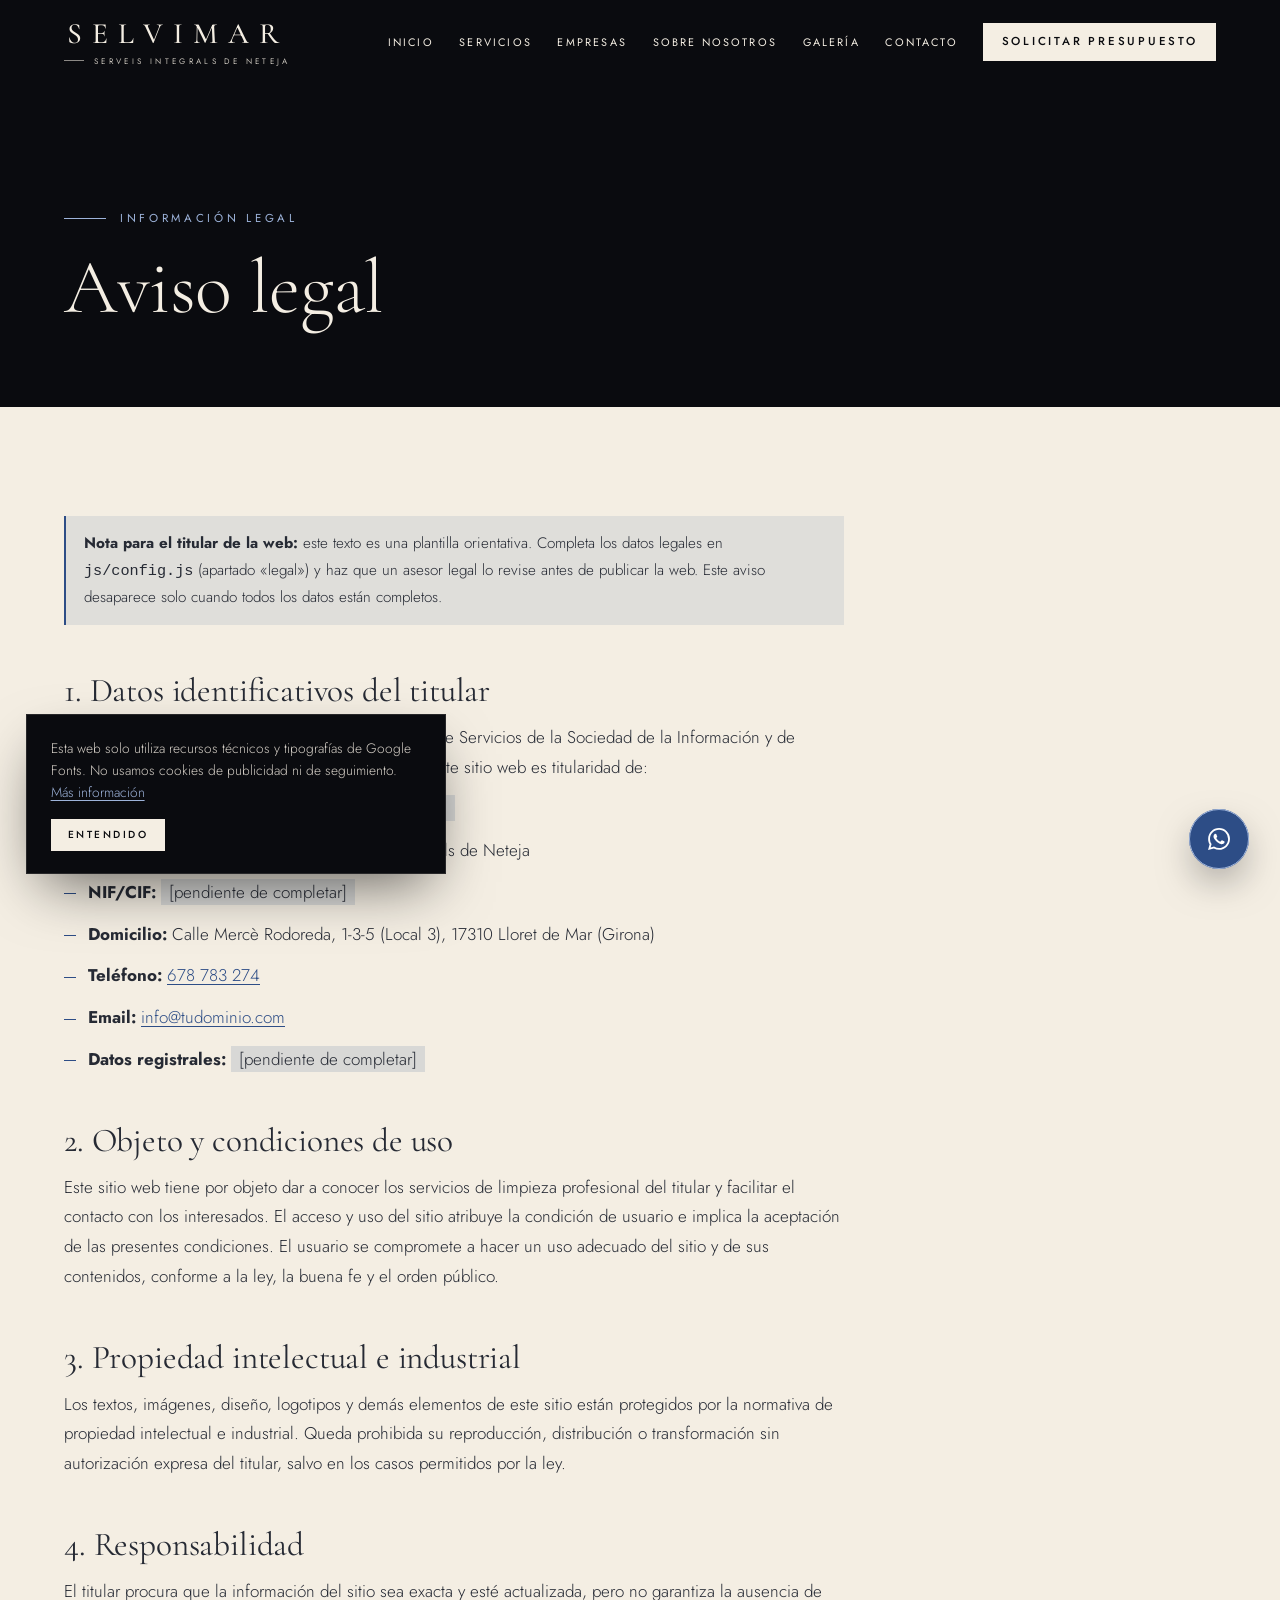
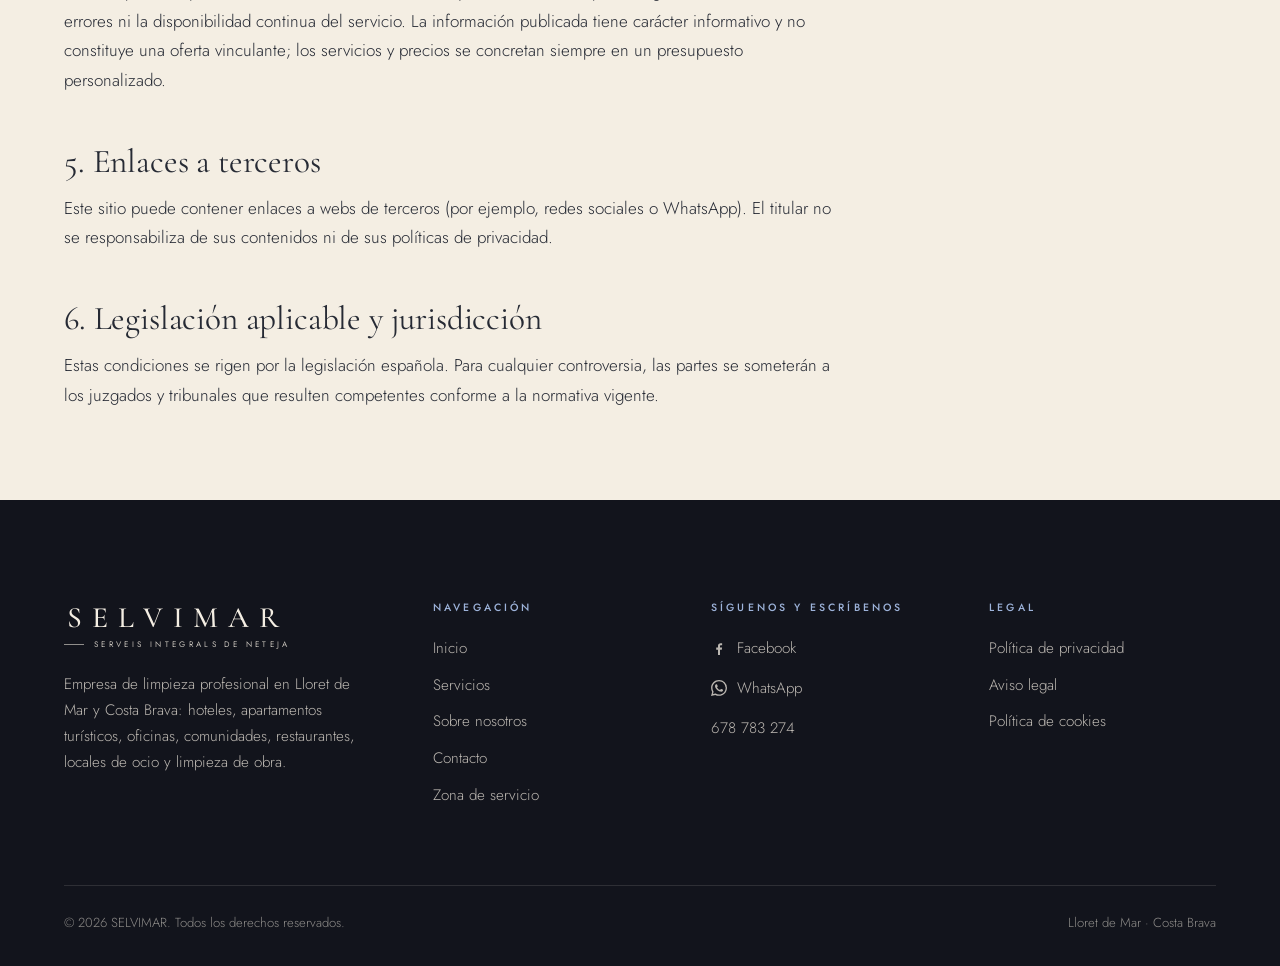
==== commit d0923bec: "Enfocar la web en limpieza profesional para empresas y renovar imágenes Elimina los servicios para p" ====
--- a/aviso-legal.html
+++ b/aviso-legal.html
@@ -38,7 +38,7 @@
     <nav class="nav" id="menu" aria-label="Principal">
       <a href="index.html#inicio">Inicio</a>
       <a href="index.html#servicios">Servicios</a>
-      <a href="index.html#concierge">Concierge</a>
+      <a href="index.html#empresas">Empresas</a>
       <a href="index.html#nosotros">Sobre nosotros</a>
       <a href="index.html#galeria">Galería</a>
       <a href="index.html#contacto">Contacto</a>
@@ -83,7 +83,7 @@
           <span class="logo-name" data-cfg="empresa.nombre">SELVIMAR</span>
           <span class="logo-sub" data-cfg="empresa.subtitulo">Serveis Integrals de Neteja</span>
         </a>
-        <p>Limpieza profesional premium en Lloret de Mar y Costa Brava. Empresa de limpieza para hogares, villas, apartamentos turísticos, hoteles y negocios.</p>
+        <p>Empresa de limpieza profesional en Lloret de Mar y Costa Brava: hoteles, apartamentos turísticos, oficinas, comunidades, restaurantes, locales de ocio y limpieza de obra.</p>
       </div>
       <div>
         <h4>Navegación</h4>
@@ -100,7 +100,7 @@
         <ul>
           <li data-show-if="contacto.instagram" hidden><a href="#" data-cfg-href="contacto.instagram" target="_blank" rel="noopener"><svg viewBox="0 0 24 24" aria-hidden="true"><path fill-rule="evenodd" d="M7 2h10a5 5 0 0 1 5 5v10a5 5 0 0 1-5 5H7a5 5 0 0 1-5-5V7a5 5 0 0 1 5-5zm0 1.8A3.2 3.2 0 0 0 3.8 7v10A3.2 3.2 0 0 0 7 20.2h10a3.2 3.2 0 0 0 3.2-3.2V7A3.2 3.2 0 0 0 17 3.8zM12 7a5 5 0 1 1 0 10 5 5 0 0 1 0-10zm0 1.8a3.2 3.2 0 1 0 0 6.4 3.2 3.2 0 0 0 0-6.4zM17.3 5.9a1.2 1.2 0 1 1 0 2.4 1.2 1.2 0 0 1 0-2.4z"/></svg> Instagram</a></li>
           <li data-show-if="contacto.facebook"><a href="https://www.facebook.com/Selvimar-serveis-de-neteja-440522346065739" data-cfg-href="contacto.facebook" target="_blank" rel="noopener"><svg viewBox="0 0 24 24" aria-hidden="true"><path d="M13.5 21v-8h2.7l.4-3.2h-3.1V7.8c0-.9.3-1.5 1.6-1.5h1.6V3.4c-.3 0-1.2-.1-2.3-.1-2.3 0-3.9 1.4-3.9 4v2.5H7.8V13h2.7v8z"/></svg> Facebook</a></li>
-          <li><a href="https://wa.me/34678783274?text=Hola%2C%20me%20gustar%C3%ADa%20solicitar%20un%20presupuesto%20de%20limpieza." data-wa target="_blank" rel="noopener"><svg viewBox="0 0 24 24" aria-hidden="true"><path d="M17.472 14.382c-.297-.149-1.758-.867-2.03-.967-.273-.099-.471-.148-.67.15-.197.297-.767.966-.94 1.164-.173.199-.347.223-.644.075-.297-.15-1.255-.463-2.39-1.475-.883-.788-1.48-1.761-1.653-2.059-.173-.297-.018-.458.13-.606.134-.133.298-.347.446-.52.149-.174.198-.298.298-.497.099-.198.05-.371-.025-.52-.075-.149-.669-1.612-.916-2.207-.242-.579-.487-.5-.669-.51-.173-.008-.371-.01-.57-.01-.198 0-.52.074-.792.372-.272.297-1.04 1.016-1.04 2.479 0 1.462 1.065 2.875 1.213 3.074.149.198 2.096 3.2 5.077 4.487.709.306 1.262.489 1.694.625.712.227 1.36.195 1.871.118.571-.085 1.758-.719 2.006-1.413.248-.694.248-1.289.173-1.413-.074-.124-.272-.198-.57-.347m-5.421 7.403h-.004a9.87 9.87 0 01-5.031-1.378l-.361-.214-3.741.982.998-3.648-.235-.374a9.86 9.86 0 01-1.51-5.26c.001-5.45 4.436-9.884 9.888-9.884 2.64 0 5.122 1.03 6.988 2.898a9.825 9.825 0 012.893 6.994c-.003 5.45-4.437 9.884-9.885 9.884m8.413-18.297A11.815 11.815 0 0012.05 0C5.495 0 .16 5.335.157 11.892c0 2.096.547 4.142 1.588 5.945L.057 24l6.305-1.654a11.882 11.882 0 005.683 1.448h.005c6.554 0 11.89-5.335 11.893-11.893a11.821 11.821 0 00-3.48-8.413z"/></svg> WhatsApp</a></li>
+          <li><a href="https://wa.me/34678783274?text=Hola%2C%20me%20gustar%C3%ADa%20solicitar%20un%20presupuesto%20de%20limpieza%20para%20mi%20empresa." data-wa target="_blank" rel="noopener"><svg viewBox="0 0 24 24" aria-hidden="true"><path d="M17.472 14.382c-.297-.149-1.758-.867-2.03-.967-.273-.099-.471-.148-.67.15-.197.297-.767.966-.94 1.164-.173.199-.347.223-.644.075-.297-.15-1.255-.463-2.39-1.475-.883-.788-1.48-1.761-1.653-2.059-.173-.297-.018-.458.13-.606.134-.133.298-.347.446-.52.149-.174.198-.298.298-.497.099-.198.05-.371-.025-.52-.075-.149-.669-1.612-.916-2.207-.242-.579-.487-.5-.669-.51-.173-.008-.371-.01-.57-.01-.198 0-.52.074-.792.372-.272.297-1.04 1.016-1.04 2.479 0 1.462 1.065 2.875 1.213 3.074.149.198 2.096 3.2 5.077 4.487.709.306 1.262.489 1.694.625.712.227 1.36.195 1.871.118.571-.085 1.758-.719 2.006-1.413.248-.694.248-1.289.173-1.413-.074-.124-.272-.198-.57-.347m-5.421 7.403h-.004a9.87 9.87 0 01-5.031-1.378l-.361-.214-3.741.982.998-3.648-.235-.374a9.86 9.86 0 01-1.51-5.26c.001-5.45 4.436-9.884 9.888-9.884 2.64 0 5.122 1.03 6.988 2.898a9.825 9.825 0 012.893 6.994c-.003 5.45-4.437 9.884-9.885 9.884m8.413-18.297A11.815 11.815 0 0012.05 0C5.495 0 .16 5.335.157 11.892c0 2.096.547 4.142 1.588 5.945L.057 24l6.305-1.654a11.882 11.882 0 005.683 1.448h.005c6.554 0 11.89-5.335 11.893-11.893a11.821 11.821 0 00-3.48-8.413z"/></svg> WhatsApp</a></li>
           <li><a href="tel:678783274" data-tel>678 783 274</a></li>
         </ul>
       </div>
@@ -119,7 +119,7 @@
     </div>
   </div>
 </footer>
-<a class="wa-float" href="https://wa.me/34678783274?text=Hola%2C%20me%20gustar%C3%ADa%20solicitar%20un%20presupuesto%20de%20limpieza." data-wa target="_blank" rel="noopener" aria-label="Contactar por WhatsApp"><svg viewBox="0 0 24 24" aria-hidden="true"><path d="M17.472 14.382c-.297-.149-1.758-.867-2.03-.967-.273-.099-.471-.148-.67.15-.197.297-.767.966-.94 1.164-.173.199-.347.223-.644.075-.297-.15-1.255-.463-2.39-1.475-.883-.788-1.48-1.761-1.653-2.059-.173-.297-.018-.458.13-.606.134-.133.298-.347.446-.52.149-.174.198-.298.298-.497.099-.198.05-.371-.025-.52-.075-.149-.669-1.612-.916-2.207-.242-.579-.487-.5-.669-.51-.173-.008-.371-.01-.57-.01-.198 0-.52.074-.792.372-.272.297-1.04 1.016-1.04 2.479 0 1.462 1.065 2.875 1.213 3.074.149.198 2.096 3.2 5.077 4.487.709.306 1.262.489 1.694.625.712.227 1.36.195 1.871.118.571-.085 1.758-.719 2.006-1.413.248-.694.248-1.289.173-1.413-.074-.124-.272-.198-.57-.347m-5.421 7.403h-.004a9.87 9.87 0 01-5.031-1.378l-.361-.214-3.741.982.998-3.648-.235-.374a9.86 9.86 0 01-1.51-5.26c.001-5.45 4.436-9.884 9.888-9.884 2.64 0 5.122 1.03 6.988 2.898a9.825 9.825 0 012.893 6.994c-.003 5.45-4.437 9.884-9.885 9.884m8.413-18.297A11.815 11.815 0 0012.05 0C5.495 0 .16 5.335.157 11.892c0 2.096.547 4.142 1.588 5.945L.057 24l6.305-1.654a11.882 11.882 0 005.683 1.448h.005c6.554 0 11.89-5.335 11.893-11.893a11.821 11.821 0 00-3.48-8.413z"/></svg><span>WhatsApp</span></a>
+<a class="wa-float" href="https://wa.me/34678783274?text=Hola%2C%20me%20gustar%C3%ADa%20solicitar%20un%20presupuesto%20de%20limpieza%20para%20mi%20empresa." data-wa target="_blank" rel="noopener" aria-label="Contactar por WhatsApp"><svg viewBox="0 0 24 24" aria-hidden="true"><path d="M17.472 14.382c-.297-.149-1.758-.867-2.03-.967-.273-.099-.471-.148-.67.15-.197.297-.767.966-.94 1.164-.173.199-.347.223-.644.075-.297-.15-1.255-.463-2.39-1.475-.883-.788-1.48-1.761-1.653-2.059-.173-.297-.018-.458.13-.606.134-.133.298-.347.446-.52.149-.174.198-.298.298-.497.099-.198.05-.371-.025-.52-.075-.149-.669-1.612-.916-2.207-.242-.579-.487-.5-.669-.51-.173-.008-.371-.01-.57-.01-.198 0-.52.074-.792.372-.272.297-1.04 1.016-1.04 2.479 0 1.462 1.065 2.875 1.213 3.074.149.198 2.096 3.2 5.077 4.487.709.306 1.262.489 1.694.625.712.227 1.36.195 1.871.118.571-.085 1.758-.719 2.006-1.413.248-.694.248-1.289.173-1.413-.074-.124-.272-.198-.57-.347m-5.421 7.403h-.004a9.87 9.87 0 01-5.031-1.378l-.361-.214-3.741.982.998-3.648-.235-.374a9.86 9.86 0 01-1.51-5.26c.001-5.45 4.436-9.884 9.888-9.884 2.64 0 5.122 1.03 6.988 2.898a9.825 9.825 0 012.893 6.994c-.003 5.45-4.437 9.884-9.885 9.884m8.413-18.297A11.815 11.815 0 0012.05 0C5.495 0 .16 5.335.157 11.892c0 2.096.547 4.142 1.588 5.945L.057 24l6.305-1.654a11.882 11.882 0 005.683 1.448h.005c6.554 0 11.89-5.335 11.893-11.893a11.821 11.821 0 00-3.48-8.413z"/></svg><span>WhatsApp</span></a>
 <div class="cookie" id="cookie" role="dialog" aria-label="Aviso de cookies" hidden>
   Esta web solo utiliza recursos técnicos y tipografías de Google Fonts. No usamos cookies de publicidad ni de seguimiento.
   <a href="cookies.html">Más información</a>
--- a/css/styles.css
+++ b/css/styles.css
@@ -269,6 +269,12 @@
 .svc:hover .svc-body::before { width: 72px; }
 .svc-n { order: -1; }
 .svc-more { display: none; }
+/* Tarjeta final del listado de servicios (llamada a la acción) */
+.svc-cta { grid-column: span 2; align-self: stretch; display: flex; flex-direction: column; justify-content: center; align-items: flex-start; gap: 18px; padding: clamp(32px, 4vw, 60px); background: var(--white); border: 1px solid rgba(45, 77, 134, .18); }
+.svc-cta h3 { font-size: clamp(1.8rem, 2.6vw, 2.5rem); line-height: 1.1; }
+.svc-cta p { color: var(--muted); max-width: 46ch; }
+.svc-cta .btn { margin-top: 8px; }
+@media (max-width: 980px) { .svc-cta { grid-column: auto; } }
 @media (min-width: 981px) {
   .svc-grid > .svc:nth-child(3n + 2) { margin-top: 64px; }
   .svc-grid { padding-bottom: 64px; }
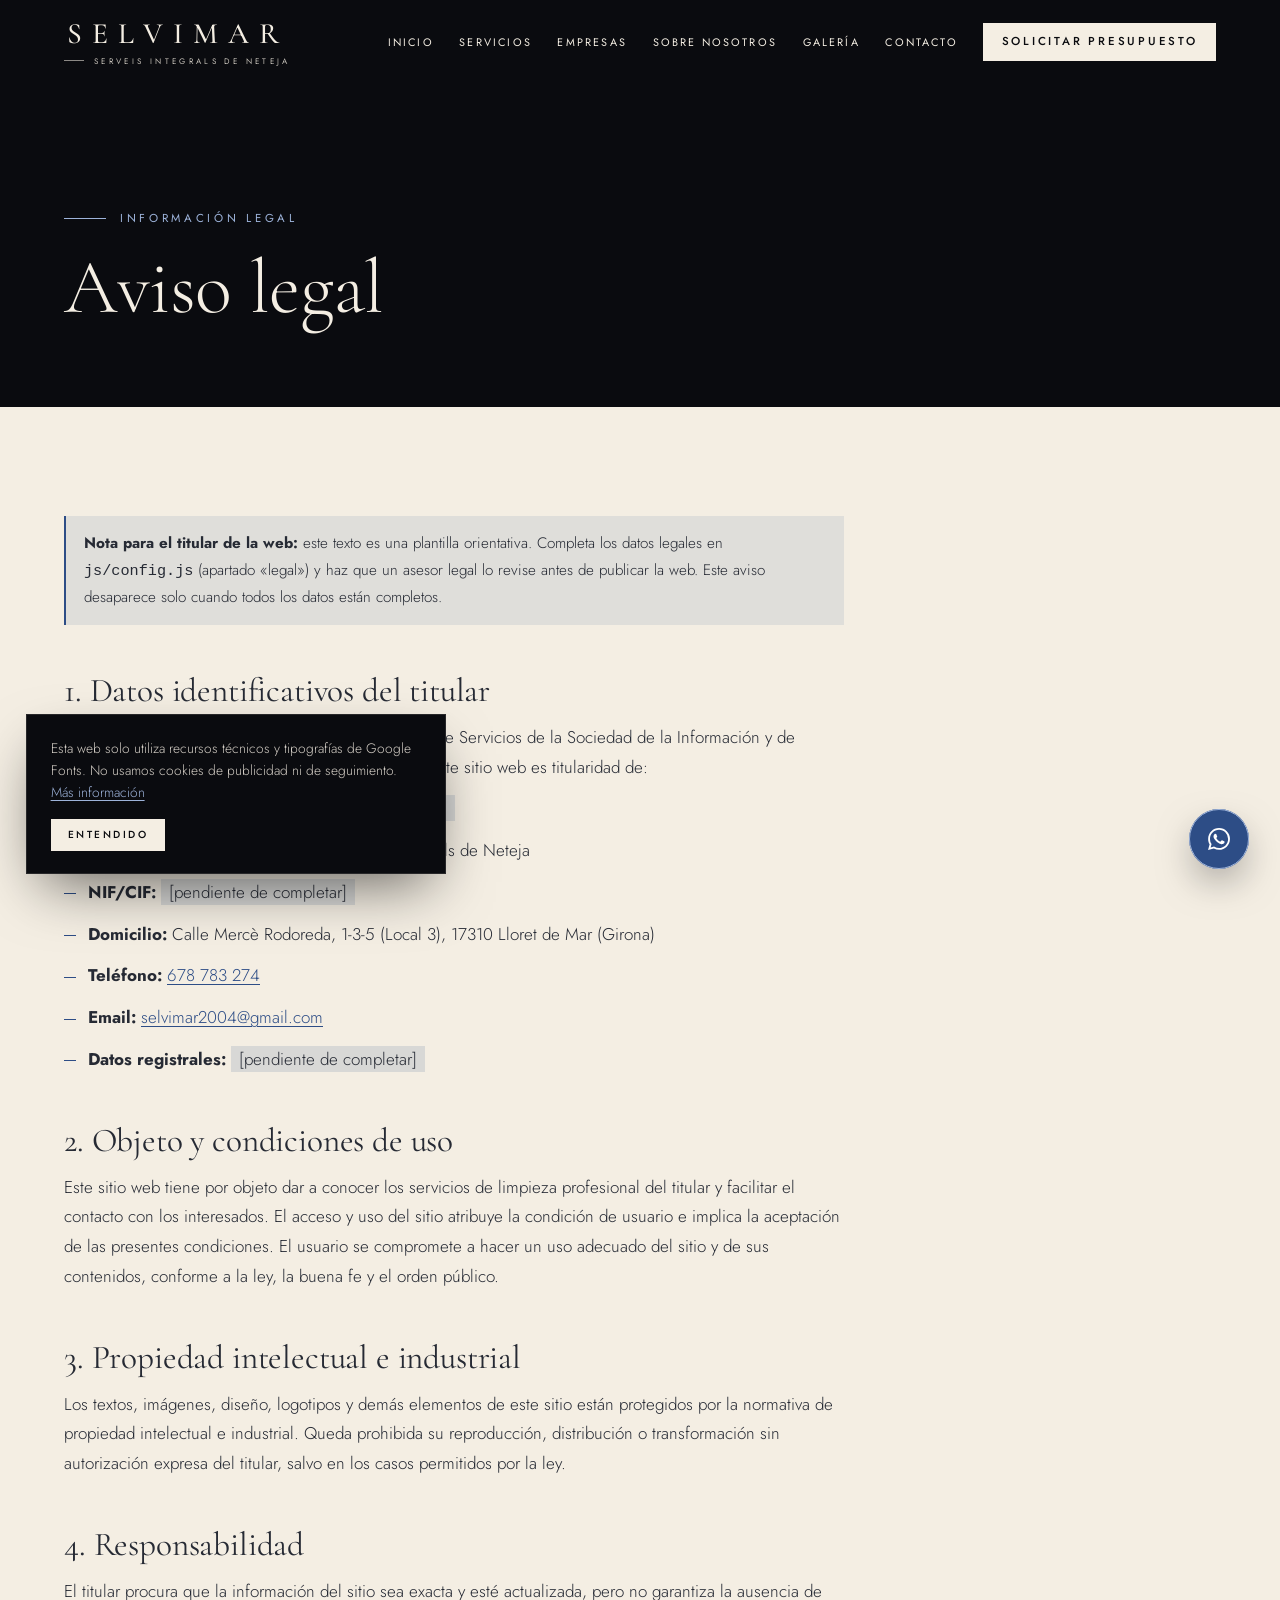
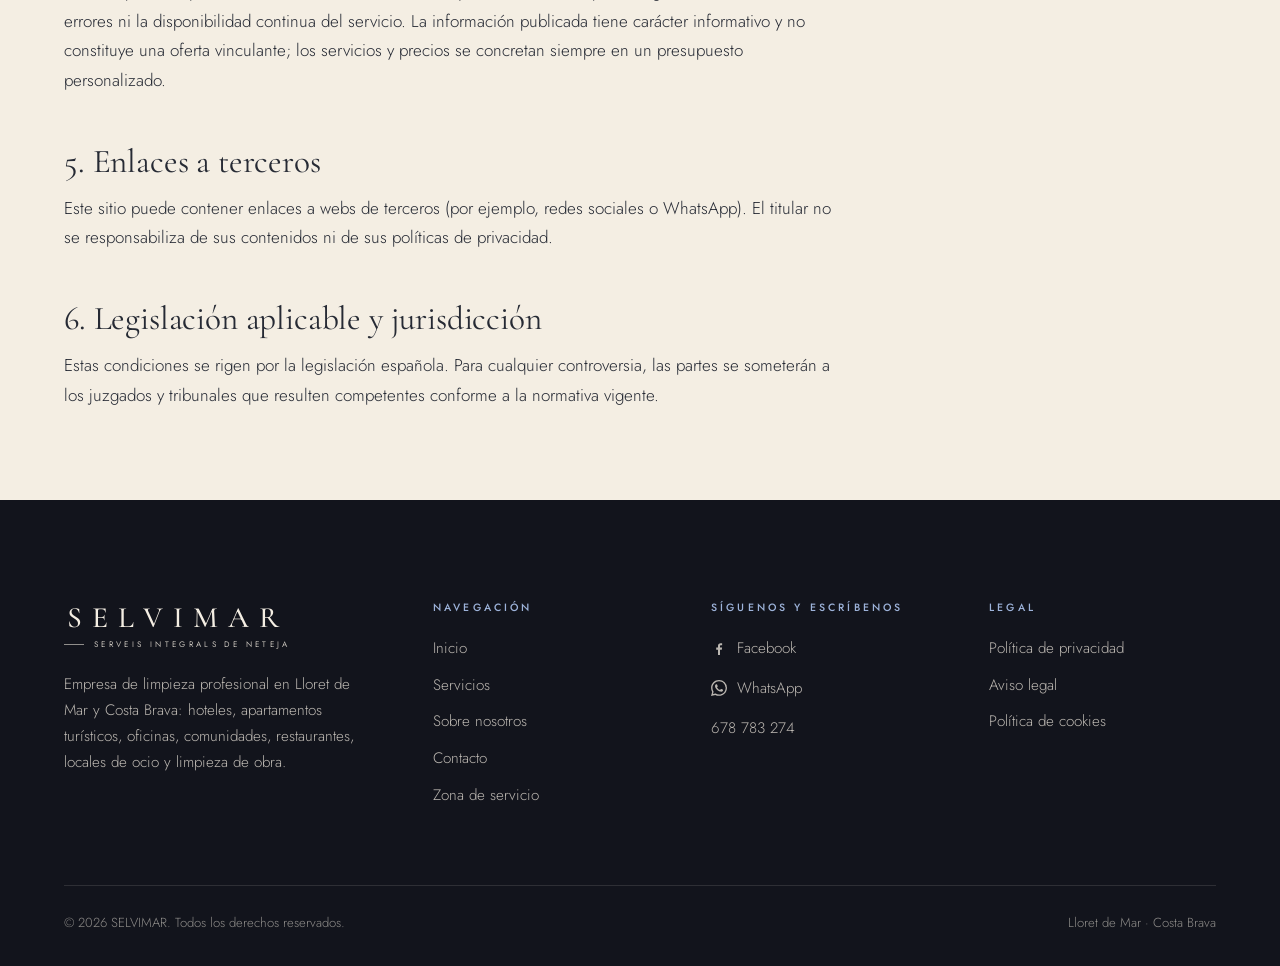
==== commit 3951f3d5: "Cambiar el correo de contacto a selvimar2004@gmail.com Co-Authored-By: Claude Opus 5.5 <noreply@anth" ====
--- a/aviso-legal.html
+++ b/aviso-legal.html
@@ -59,7 +59,7 @@
   <li><b>NIF/CIF:</b> <em class="pending" data-legal="nif">[pendiente de completar]</em></li>
   <li><b>Domicilio:</b> <span data-cfg="empresa.direccion">Calle Mercè Rodoreda, 1-3-5 (Local 3), 17310 Lloret de Mar (Girona)</span></li>
   <li><b>Teléfono:</b> <a href="tel:678783274" data-tel>678 783 274</a></li>
-  <li><b>Email:</b> <a href="mailto:info@tudominio.com" data-mail data-cfg="contacto.email">info@tudominio.com</a></li>
+  <li><b>Email:</b> <a href="mailto:selvimar2004@gmail.com" data-mail data-cfg="contacto.email">selvimar2004@gmail.com</a></li>
   <li><b>Datos registrales:</b> <em class="pending" data-legal="registroMercantil">[pendiente de completar]</em></li>
 </ul>
 <h2>2. Objeto y condiciones de uso</h2>
